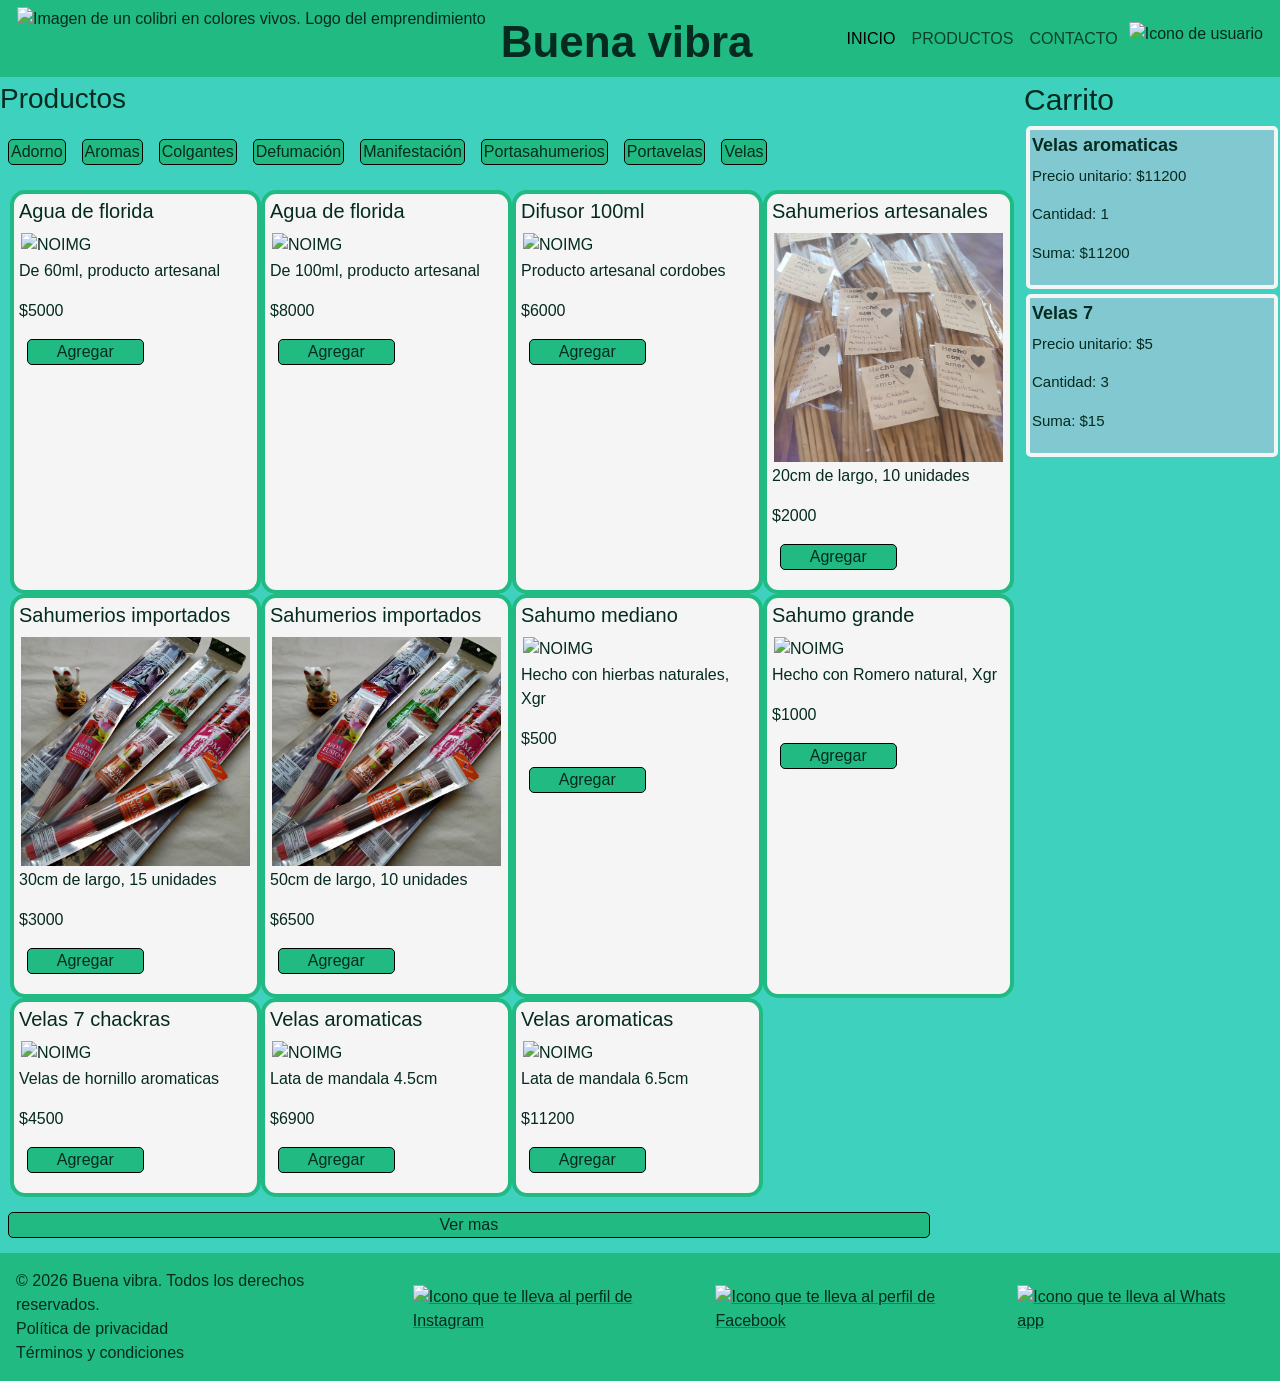
==== pages/productos.html @ 507bbc1b "Grid y estructura basica del carrito" ====
<!DOCTYPE html>
<html lang="es">
    <head>
        <meta charset="UTF-8">
        <meta name="description" content="Productos de tienda online de productos holísticos y bienestar natural.">
        <meta name="keywords" content="holístico, bienestar, relajación, aromas, velas, difusores, sahumerios, armonía">
        <meta name="viewport" content="width=device-width, initial-scale=1.0">
        <!-- Logo en la pestaña -->
        <link rel="icon" href="../img/logo_colibri.webp" type="img/logo.png">
        <!-- Uso de una fuente externa -->
        <link rel="preconnect" href="https://fonts.googleapis.com">
        <link rel="preconnect" href="https://fonts.gstatic.com" crossorigin>
        <link href="https://fonts.googleapis.com/css2?family=Oswald:wght@200..700&display=swap" rel="stylesheet">
        <!-- Linkeo a boostrap -->
         <link href="https://cdn.jsdelivr.net/npm/bootstrap@5.3.8/dist/css/bootstrap.min.css" rel="stylesheet" integrity="sha384-sRIl4kxILFvY47J16cr9ZwB07vP4J8+LH7qKQnuqkuIAvNWLzeN8tE5YBujZqJLB" crossorigin="anonymous">
        <!-- Inclusion del archivo CSS (luego de la fuente y del bootstrap) -->
        <link rel="stylesheet" href="../css/estilos.css">
        <!-- Inclusion del archivo js -->
        <script src="../js/main.js" defer></script>
        <!-- Titulo de la pestaña -->
        <title>Productos - Buena vibra</title>
    </head>

    <body>
        <!-- Header: Titulo y lista de navegacion -->
        <header class="header">
            <!-- Lado izquierdo: logo+titulo -->
            <div class="header-titulo">
                <img src="../img/logo_colibri.webp" alt="Imagen de un colibri en colores vivos. Logo del emprendimiento" class="logo-colibri">
                <a href="../index.html" class="titulo"><strong>Buena vibra</strong></a>
            </div>
            <!-- Lado derecho: Navbar desplegable (boostrap) +LogIn-->
            <div class="header-pages">
                <nav class="navbar navbar-expand-lg">
                    <div class="container-fluid">
                            <button class="navbar-toggler" type="button" data-bs-toggle="collapse" data-bs-target="#navbar" aria-controls="navbart" aria-expanded="false" aria-label="Toggle navigation">
                            <span class="navbar-toggler-icon"></span>
                            </button>
                        <div class="collapse navbar-collapse" id="navbar">
                            <ul class="navbar-nav me-auto mb-2 mb-lg-0">
                                <li class="nav-item">
                                    <a class="nav-link active" aria-current="page" href="../index.html">INICIO</a>
                                </li>
                                <li class="nav-item">
                                    <a class="nav-link" href="productos.html">PRODUCTOS</a>
                                </li>
                                <li class="nav-item">
                                    <a class="nav-link" href="contact.html">CONTACTO</a>
                                </li>
                                <li class="nav-item">
                                    <img src="../img/logo_usuario.png" alt="Icono de usuario"  class="login-icon">
                                </li>
                            </ul>
                        </div>
                    </div>
                </nav>
                
            </div>
        </header>
        <main class="main-productos">
            <!-- Seccion para las publicaciones de los productos: 2 fila de 4 columnas -->
            <section class="section-product">
                <h1 class="titulo-productos">Productos</h1>
                <section class="section-categorias">
                    <button id="cat-adorno" class="boton-categoria">Adorno</button>
                    <button  id="cat-aromas" class="boton-categoria">Aromas</button>
                    <button id="cat-colgantes" class="boton-categoria">Colgantes</button>
                    <button id="cat-defumacion" class="boton-categoria">Defumación</button>
                    <button id="cat-manifestacion" class="boton-categoria">Manifestación</button>
                    <button id="cat-portasahumerio" class="boton-categoria">Portasahumerios</button>
                    <button id="cat-portavela" class="boton-categoria">Portavelas</button>
                    <button id="cat-velas" class="boton-categoria">Velas</button>
                </section>
                <section class="section-cardproduct">
                     
                </section>   
            </section>
            <section class="section-carrito">
                <h2>Carrito</h2>
            </section>   
        </main> 
    
        <footer>
           <div>
                <p>© 2026 Buena vibra. Todos los derechos reservados.</p>
                <p>Política de privacidad</p>
                <p>Términos y condiciones</p>
            </div>
            <nav>
                <ul>  
                    <!-- Uso el atributo ref por sugerencia de seguridad. No coincide los nombres con el de las redes porque estoy en una transicion. No tengo facebook aun. -->
                    <li><a href="https://www.instagram.com/diezpuntos.lp/" target="_blank" rel="noopener noreferrer"> <img src="../img/logo_ig.png" alt="Icono que te lleva al perfil de Instagram" class="social-icon"></a>  </li>
                    <li><a href="https://www.facebook.com/diezpuntos.lp/" target="_blank" rel="noopener noreferrer"> <img src="../img/logo_fb.png" alt="Icono que te lleva al perfil de Facebook" class="social-icon"></a>  </li>
                    <li><a href="https://wa.me/5492355411161" target="_blank" rel="noopener noreferrer"> <img src="../img/logo_wa.png" alt="Icono que te lleva al Whats app" class="social-icon"></a></li>   
                </ul>
            </nav>
        </footer>
        <!-- Comando de boostrap -->
        <script src="https://cdn.jsdelivr.net/npm/bootstrap@5.3.8/dist/js/bootstrap.bundle.min.js" integrity="sha384-FKyoEForCGlyvwx9Hj09JcYn3nv7wiPVlz7YYwJrWVcXK/BmnVDxM+D2scQbITxI" crossorigin="anonymous"></script>
    </body>
</html>
---- css/estilos.css ----
h2 {
  font-size: 30px;
}

.card, .main-productos .section-product .section-cardproduct article {
  justify-items: center;
  align-items: center;
  padding: 5px 5px;
  border: 4px rgb(32, 186, 130) solid;
  border-radius: 15px;
  background-color: whitesmoke;
  transition: transform 0.4s ease;
}
.card h3, .main-productos .section-product .section-cardproduct article h3 {
  font-size: 20px;
}

.card-carrito {
  margin: 5px 2px;
  padding: 5px 2px;
  border: 4px whitesmoke solid;
  border-radius: 5px;
  background-color: rgb(129, 200, 208);
}
.card-carrito h4 {
  font-size: 18px;
  font-weight: bold;
}
.card-carrito p {
  font-size: 15px;
}

* {
  margin: 0;
  padding: 0;
  box-sizing: border-box;
  text-decoration: none;
  font-family: Arial, Helvetica, sans-serif;
  color: #052b20;
}

header {
  background-color: rgb(32, 186, 130);
  display: flex;
  padding: 2px;
  justify-content: space-between;
  align-items: center;
}
header .header-titulo {
  display: flex;
  align-items: center;
}
header .header-titulo .logo-colibri {
  width: auto;
  height: 4rem;
  padding: 0px 15px 7px 15px;
}
header .header-titulo .titulo {
  font-size: 44px;
  text-decoration: none;
  padding-top: 7px;
}
header .login-icon {
  width: 35px;
  height: 35px;
  padding: 3px;
}
header .nav-link:hover {
  text-decoration: underline;
}

footer {
  background-color: rgb(32, 186, 130);
  display: flex;
  justify-content: space-between;
  align-items: center;
}
footer div {
  padding: 1rem;
}
footer div p {
  margin: 0;
}
footer nav ul {
  padding: 1rem;
  display: flex;
  list-style: none;
}
footer .social-icon {
  width: 45px;
  height: 45px;
  padding: 2px;
  margin-right: 15px;
}
footer .social-icon:hover {
  scale: 1.1;
}

.main-inicio {
  background-color: rgb(62, 210, 190);
}
.main-inicio .section-bienvenida {
  display: block;
  justify-items: center;
}
.main-inicio .section-bienvenida .bienvenida {
  padding-top: 10px;
}
.main-inicio .section-bienvenida .image-portada {
  width: auto;
  height: 660px;
  padding: 5px;
  display: block;
  justify-items: center;
}
.main-inicio .section-bienvenida .boton-iniciosesion {
  display: block;
  justify-content: center;
  width: 20%;
  margin: 5px;
  background-color: rgb(32, 186, 130);
  border: 1px black solid;
  border-radius: 5px;
  transition: transform 0.4s ease;
  display: block;
}
.main-inicio .section-bienvenida .boton-iniciosesion:hover {
  transform: scale(1.02);
}
.main-inicio .productos-destacados .link {
  text-decoration: none;
}
.main-inicio .productos-destacados .header-PD {
  display: flex;
  align-items: center;
  gap: 10px;
  margin: 10px;
  font-size: 30px;
}
.main-inicio .productos-destacados .contenido-PD {
  display: flex;
  gap: 10px;
  margin: 10px;
}
.main-inicio .productos-destacados .contenido-PD .index-producto {
  width: auto;
  height: 440px;
  padding: 2px;
}
.main-inicio .productos-destacados .contenido-PD article {
  justify-items: center;
}
.main-inicio .productos-destacados .contenido-PD article:hover {
  transform: scale(1.02);
}
.main-inicio .publicaciones-recientes .link {
  text-decoration: none;
}
.main-inicio .publicaciones-recientes .header-PR {
  font-size: 30px;
  display: flex;
  align-items: center;
  gap: 5px;
  margin: 10px;
}
.main-inicio .publicaciones-recientes .contenido-PR {
  display: flex;
  gap: 10px;
  padding: 10px;
}
.main-inicio .publicaciones-recientes .contenido-PR .index-posteo {
  width: auto;
  height: 260px;
  padding: 2px;
  object-fit: cover;
}
.main-inicio .publicaciones-recientes .contenido-PR article {
  justify-items: center;
}
.main-inicio .publicaciones-recientes .contenido-PR article:hover {
  transform: scale(1.02);
}

.main-productos {
  background-color: rgb(62, 210, 190);
  display: grid;
  grid-template-columns: 80% 20%;
  grid-template-rows: 1;
}
.main-productos .section-product {
  grid-column: 1;
}
.main-productos .section-product .titulo-productos {
  font-size: 28px;
  padding-top: 5px;
  display: block;
  justify-self: center;
}
.main-productos .section-product .section-categorias {
  display: flex;
}
.main-productos .section-product .section-categorias .boton-categoria {
  display: block;
  justify-content: center;
  width: auto;
  margin: 15px 8px;
  background-color: rgb(32, 186, 130);
  border: 1px black solid;
  border-radius: 5px;
  transition: transform 0.4s ease;
  padding: 0px 2px;
  justify-self: center;
}
.main-productos .section-product .section-categorias .boton-categoria:hover {
  transform: scale(1.05);
}
.main-productos .section-product .section-cardproduct {
  display: grid;
  grid-template-columns: repeat(4, 1fr);
  grid-template-rows: auto;
  margin: 10px;
}
.main-productos .section-product .section-cardproduct article .imagen-producto {
  width: 100%;
  height: auto;
  padding: 2px;
  aspect-ratio: 1/1;
  object-fit: cover;
}
.main-productos .section-product .section-cardproduct article .nombre-producto {
  font-size: 1rem;
}
.main-productos .section-product .section-cardproduct article .precio-producto {
  font-size: 2rem;
}
.main-productos .section-product .section-cardproduct article:hover {
  transform: scale(1.05);
}
.main-productos .section-product .section-cardproduct article .boton-agregarCarrito {
  display: block;
  justify-content: center;
  width: 50%;
  margin: 15px 8px;
  background-color: rgb(32, 186, 130);
  border: 1px black solid;
  border-radius: 5px;
  transition: transform 0.4s ease;
  padding: 0px 2px;
  justify-self: center;
}
.main-productos .section-product .section-cardproduct article .boton-agregarCarrito:hover {
  transform: scale(1.05);
}
.main-productos .section-product .boton-vermas {
  grid-column: 1/-1;
  display: block;
  justify-content: center;
  width: 90%;
  margin: 15px 8px;
  background-color: rgb(32, 186, 130);
  border: 1px black solid;
  border-radius: 5px;
  transition: transform 0.4s ease;
  justify-self: center;
}
.main-productos .section-product .boton-vermas:hover {
  transform: scale(1.05);
}
.main-productos .section-carrito {
  grid-column: 2;
  margin: 5px 0px;
}

.main-contacto {
  background-color: rgb(62, 210, 190);
  height: 100%;
}
.main-contacto .section-contact {
  padding: 1rem;
}
.main-contacto form {
  display: grid;
  grid-template-columns: 10% 10% 60% 30%;
  grid-template-rows: auto;
  margin: 1rem 2rem;
  gap: 1rem;
}
.main-contacto form .lb-nombre {
  grid-area: 1/2/2/3;
}
.main-contacto form .inp-nombre {
  grid-area: 1/3/2/4;
}
.main-contacto form .lb-email {
  grid-area: 2/2/3/3;
}
.main-contacto form .inp-email {
  grid-area: 2/3/3/4;
}
.main-contacto form .lb-motivo {
  grid-area: 3/2/4/3;
}
.main-contacto form .inp-motivo {
  grid-area: 3/3/4/4;
}
.main-contacto form .lb-consulta {
  grid-area: 4/2/5/3;
}
.main-contacto form .inp-consulta {
  grid-area: 4/3/5/4;
}
.main-contacto form textarea {
  width: auto;
  height: 6rem;
}
.main-contacto form .inp-checkbox {
  grid-area: 5/3/6/4;
}
.main-contacto form .boton-enviar {
  grid-area: 6/3/7/4;
  display: block;
  justify-content: center;
  width: 50%;
  margin: 5px;
  background-color: rgb(32, 186, 130);
  border: 1px black solid;
  border-radius: 5px;
  transition: transform 0.4s ease;
}
.main-contacto .section-mapa {
  padding: 1rem;
}
.main-contacto .section-mapa .mapa {
  width: 800px;
  height: 400px;
  padding: 5px 10px;
}

@media (max-width: 1024px) and (min-width: 600px) {
  .main-inicio .contenido-PD article .index-producto {
    object-fit: cover;
    max-width: 100%;
  }
  .main-inicio .contenido-PR article .index-posteo {
    max-width: 100%;
  }
  .main-productos {
    display: grid;
    grid-template-columns: 20% 80%;
    grid-template-rows: 1;
  }
  .main-productos .sidebar {
    display: block;
    grid-column: 1;
  }
  .main-productos .boton-categorias {
    display: none;
  }
  .main-productos .section-product {
    grid-column: 2;
  }
  .main-productos .section-product .section-cardproduct {
    display: grid;
    grid-template-columns: repeat(2, 1fr);
    grid-template-rows: auto;
  }
  .main-productos .section-product .section-cardproduct .nombre-producto {
    font-size: 20px;
  }
  .main-productos .section-product .section-cardproduct .precio-producto {
    font-size: 24px;
  }
  .main-contacto form {
    grid-template-columns: 0% 25% 65% 0%;
    grid-template-rows: 1fr;
    margin: 0px;
  }
  .main-contacto form .boton-enviar {
    display: block;
    justify-content: center;
    width: 80%;
    margin: 2px;
    background-color: rgb(32, 186, 130);
    border: 1px black solid;
    border-radius: 5px;
    transition: transform 0.4s ease;
  }
  .main-contacto .section-mapa .mapa {
    max-width: 100%;
    height: 500px;
  }
}
@media (max-width: 600px) {
  .header .header-titulo .titulo {
    font-size: 32px;
  }
  .main-inicio .section-bienvenida .bienvenida {
    font-size: 18px;
  }
  .main-inicio .section-bienvenida .image-portada {
    width: 100%;
    height: auto;
    padding: 2px;
  }
  .main-inicio .section-bienvenida .boton-iniciosesion {
    display: block;
    justify-content: center;
    width: 60%;
    margin: 5px;
    background-color: rgb(32, 186, 130);
    border: 1px black solid;
    border-radius: 5px;
    transition: transform 0.4s ease;
  }
  .main-inicio .contenido-PD {
    display: flex;
    flex-direction: column;
    justify-self: center;
    align-items: center;
    width: 100%;
  }
  .main-inicio .contenido-PD article .index-producto {
    object-fit: cover;
    max-width: 100%;
  }
  .main-inicio .contenido-PR {
    display: flex;
    flex-direction: column;
    justify-self: center;
    align-items: center;
    width: 100%;
  }
  .main-inicio .contenido-PR article .index-posteo {
    max-width: 100%;
  }
  footer {
    flex-direction: column-reverse;
    font-size: 12px;
  }
  footer div {
    display: flex;
    flex-direction: column;
    justify-self: center;
    align-items: center;
  }
  .main-productos {
    display: flex;
    flex-direction: column;
  }
  .main-productos .sidebar {
    display: none;
  }
  .main-productos .boton-categorias {
    display: block;
    justify-content: center;
    width: 50%;
    margin: 5px;
    background-color: rgb(32, 186, 130);
    border: 1px black solid;
    border-radius: 5px;
    transition: transform 0.4s ease;
  }
  .main-productos .section-product .section-cardproduct {
    display: flex;
    flex-direction: column;
  }
  .main-productos .section-product .boton-vermas {
    display: block;
    justify-content: center;
    width: 98%;
    margin: 10px 2px;
    background-color: rgb(32, 186, 130);
    border: 1px black solid;
    border-radius: 5px;
    transition: transform 0.4s ease;
  }
  .main-contacto form {
    grid-template-columns: 0% 25% 65% 0%;
    grid-template-rows: 1fr;
    margin: 0px;
  }
  .main-contacto form .boton-enviar {
    display: block;
    justify-content: center;
    width: 80%;
    margin: 2px;
    background-color: rgb(32, 186, 130);
    border: 1px black solid;
    border-radius: 5px;
    transition: transform 0.4s ease;
  }
  .main-contacto .section-mapa .mapa {
    max-width: 100%;
    height: auto;
  }
}

/*# sourceMappingURL=estilos.css.map */
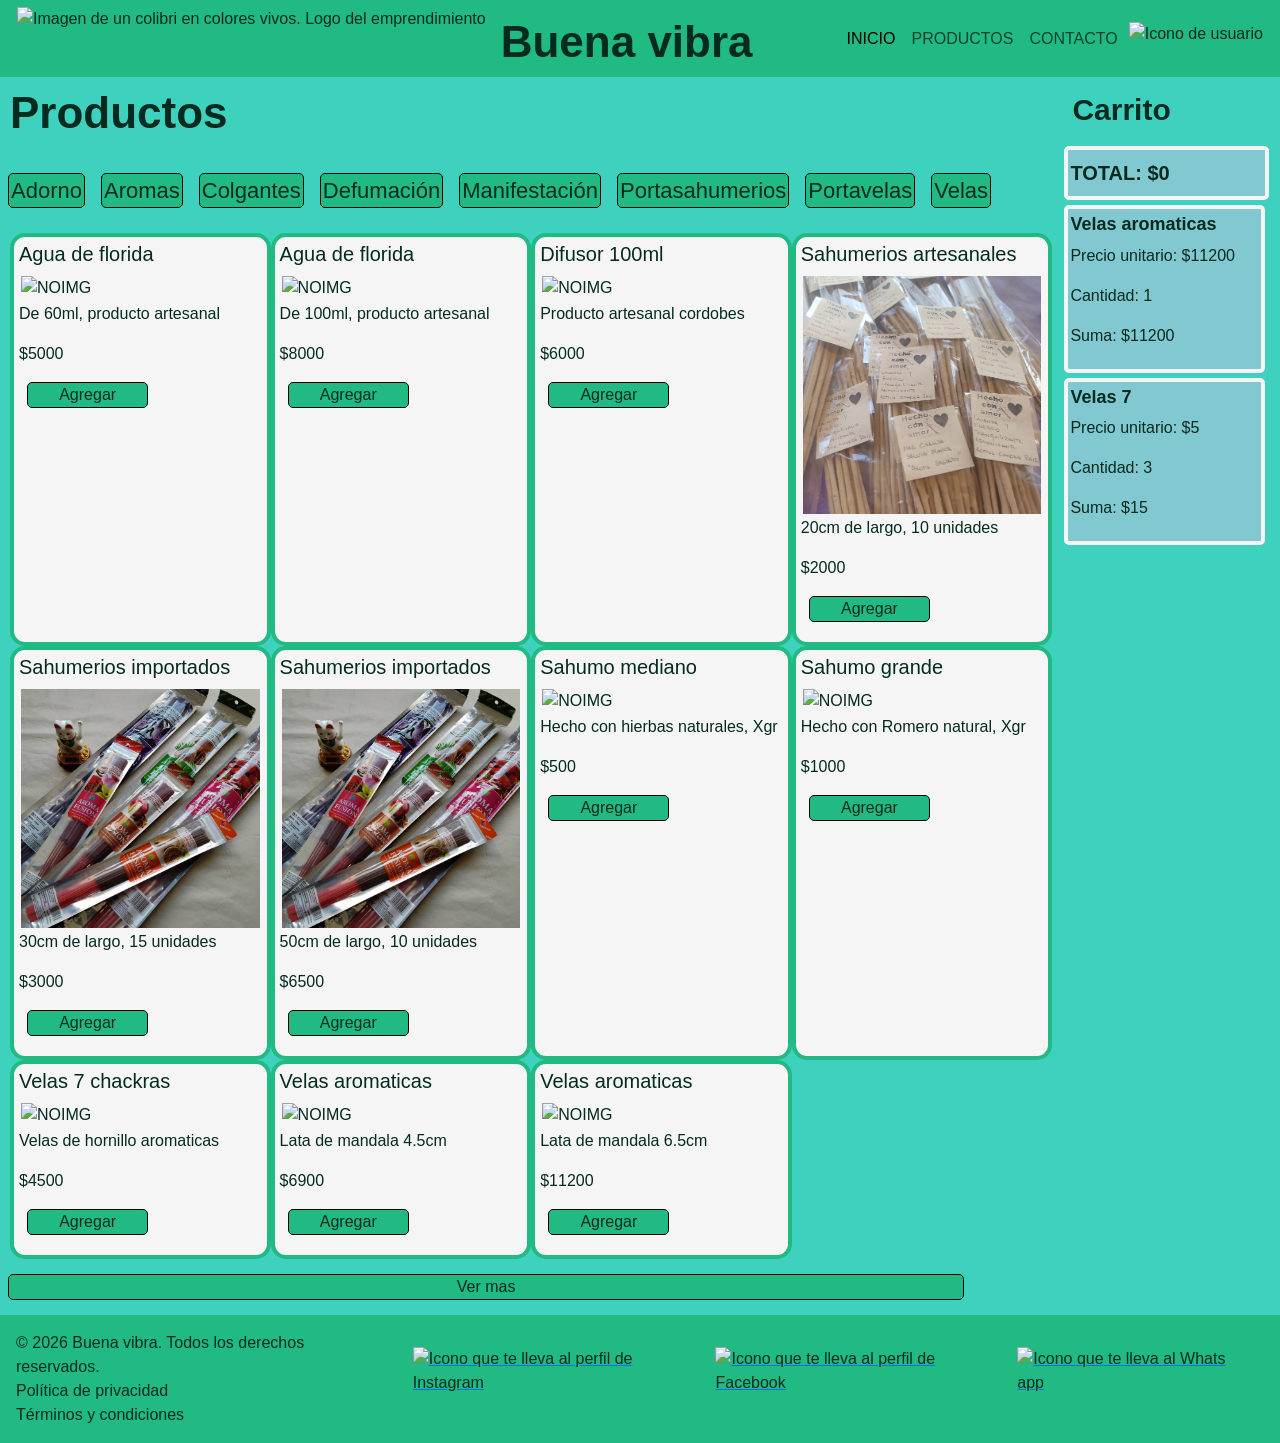
==== commit 27acd88a: "Arreglos en el carrito" ====
--- a/pages/productos.html
+++ b/pages/productos.html
@@ -60,7 +60,7 @@
         <main class="main-productos">
             <!-- Seccion para las publicaciones de los productos: 2 fila de 4 columnas -->
             <section class="section-product">
-                <h1 class="titulo-productos">Productos</h1>
+                <h1>Productos</h1>
                 <section class="section-categorias">
                     <button id="cat-adorno" class="boton-categoria">Adorno</button>
                     <button  id="cat-aromas" class="boton-categoria">Aromas</button>
--- a/css/estilos.css
+++ b/css/estilos.css
@@ -1,5 +1,24 @@
+h1 {
+  font-size: 44px;
+  justify-self: center;
+  font-weight: bold;
+  padding: 10px;
+}
+
 h2 {
   font-size: 30px;
+  justify-self: center;
+  font-weight: bold;
+  padding: 10px;
+}
+
+h3 {
+  font-size: 20px;
+}
+
+h4 {
+  font-size: 18px;
+  font-weight: bold;
 }
 
 .card, .main-productos .section-product .section-cardproduct article {
@@ -11,9 +30,6 @@
   background-color: whitesmoke;
   transition: transform 0.4s ease;
 }
-.card h3, .main-productos .section-product .section-cardproduct article h3 {
-  font-size: 20px;
-}
 
 .card-carrito {
   margin: 5px 2px;
@@ -22,12 +38,19 @@
   border-radius: 5px;
   background-color: rgb(129, 200, 208);
 }
-.card-carrito h4 {
-  font-size: 18px;
+.card-carrito p {
+  font-size: 16px;
+}
+
+.card-carrito-info {
+  margin: 5px 2px;
+  padding: 8px 2px;
+  border: 4px whitesmoke solid;
+  border-radius: 5px;
+  background-color: rgb(129, 200, 208);
+  font-size: 20px;
   font-weight: bold;
-}
-.card-carrito p {
-  font-size: 15px;
+  width: 100%;
 }
 
 * {
@@ -184,7 +207,7 @@
 .main-productos {
   background-color: rgb(62, 210, 190);
   display: grid;
-  grid-template-columns: 80% 20%;
+  grid-template-columns: 83% 16%;
   grid-template-rows: 1;
 }
 .main-productos .section-product {
@@ -210,6 +233,7 @@
   transition: transform 0.4s ease;
   padding: 0px 2px;
   justify-self: center;
+  font-size: 22px;
 }
 .main-productos .section-product .section-categorias .boton-categoria:hover {
   transform: scale(1.05);
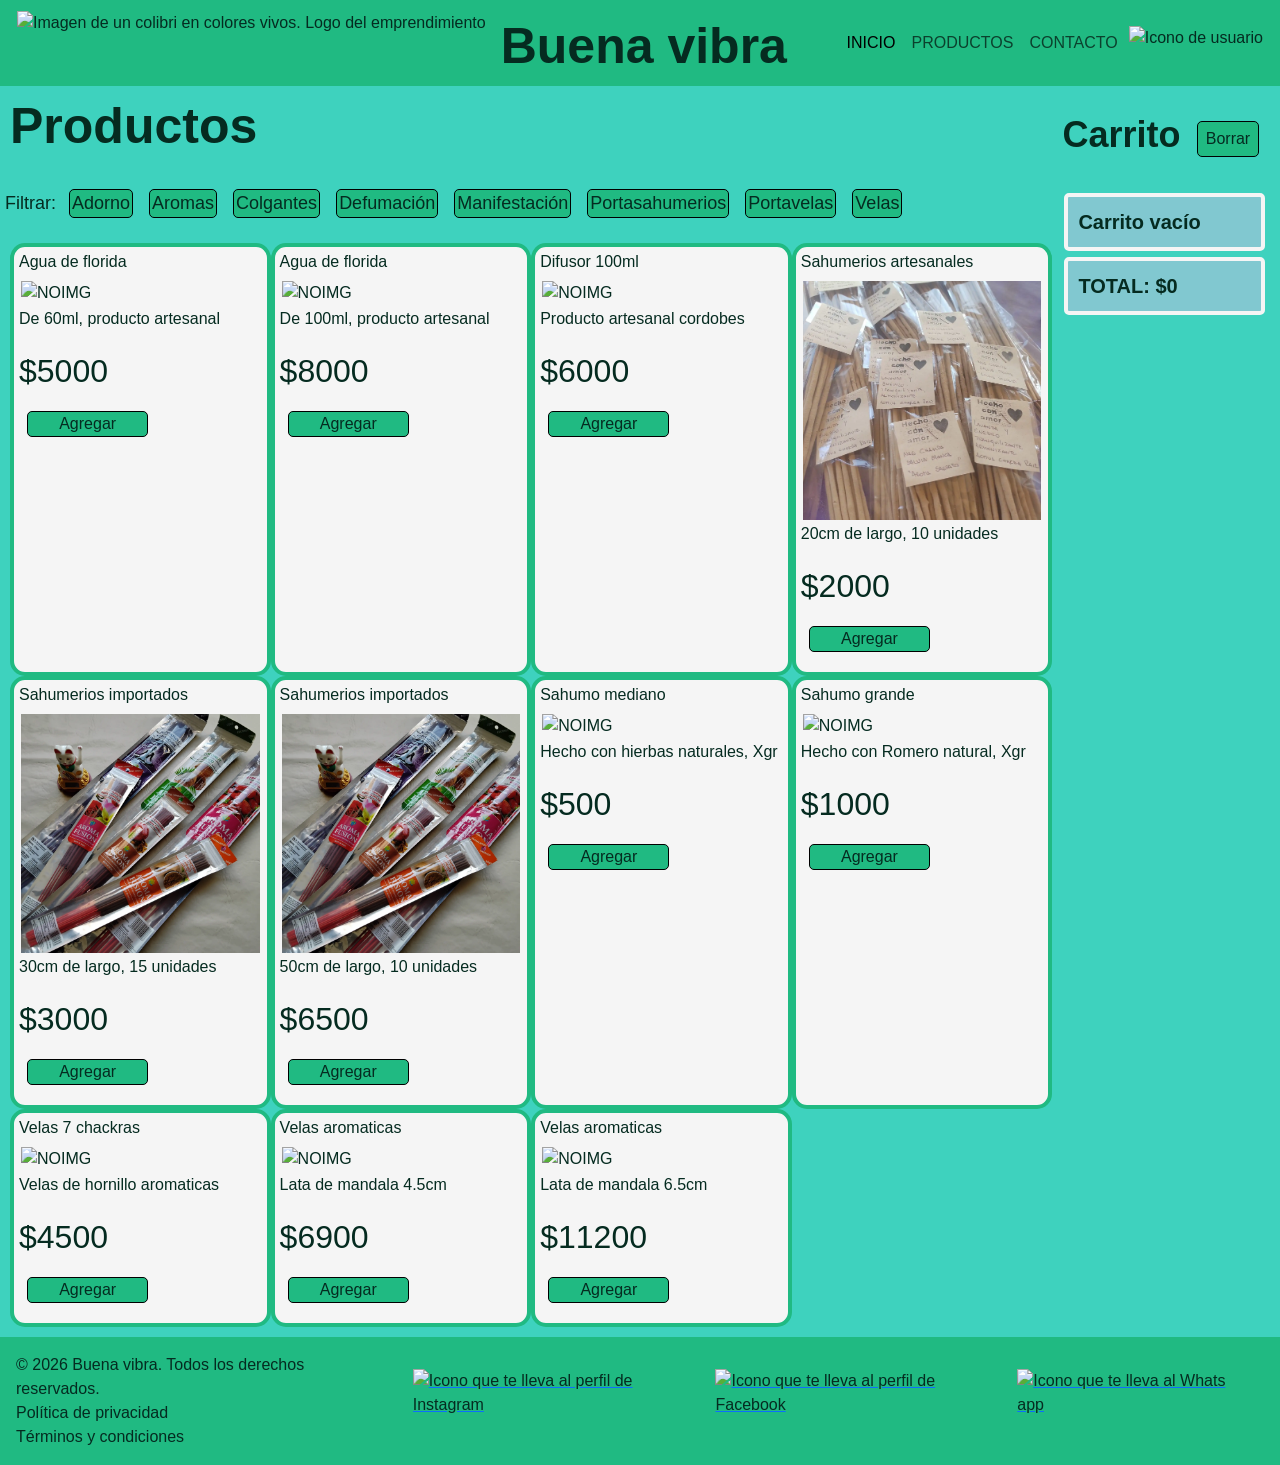
==== commit f4cbd1eb: "Carrito anda con su array y se actualiza" ====
--- a/pages/productos.html
+++ b/pages/productos.html
@@ -58,10 +58,10 @@
             </div>
         </header>
         <main class="main-productos">
-            <!-- Seccion para las publicaciones de los productos: 2 fila de 4 columnas -->
             <section class="section-product">
                 <h1>Productos</h1>
                 <section class="section-categorias">
+                    <p>Filtrar: </p>
                     <button id="cat-adorno" class="boton-categoria">Adorno</button>
                     <button  id="cat-aromas" class="boton-categoria">Aromas</button>
                     <button id="cat-colgantes" class="boton-categoria">Colgantes</button>
@@ -76,7 +76,16 @@
                 </section>   
             </section>
             <section class="section-carrito">
-                <h2>Carrito</h2>
+                <section class="header-carrito">
+                    <h2>Carrito</h2>            
+                    <button class="boton-borrar">Borrar</button>
+                </section>
+                <section class="body-carrito">
+
+                </section>
+                <section class="footer-carrito">
+
+                </section>
             </section>   
         </main> 
     
--- a/css/estilos.css
+++ b/css/estilos.css
@@ -1,23 +1,22 @@
 h1 {
-  font-size: 44px;
+  font-size: 50px;
   justify-self: center;
   font-weight: bold;
   padding: 10px;
 }
 
 h2 {
-  font-size: 30px;
-  justify-self: center;
+  font-size: 36px;
   font-weight: bold;
-  padding: 10px;
+  padding: 25px 0px;
 }
 
 h3 {
+  font-size: 32px;
+}
+
+h4 {
   font-size: 20px;
-}
-
-h4 {
-  font-size: 18px;
   font-weight: bold;
 }
 
@@ -32,7 +31,7 @@
 }
 
 .card-carrito {
-  margin: 5px 2px;
+  margin: 10px 2px;
   padding: 5px 2px;
   border: 4px whitesmoke solid;
   border-radius: 5px;
@@ -51,6 +50,17 @@
   font-size: 20px;
   font-weight: bold;
   width: 100%;
+}
+
+.card-carrito-mensaje {
+  margin: 4px 2px 6px 2px;
+  padding: 10px 10px;
+  border: 4px whitesmoke solid;
+  border-radius: 5px;
+  background-color: rgb(129, 200, 208);
+  font-size: 20px;
+  font-weight: bold;
+  justify-self: center;
 }
 
 * {
@@ -79,7 +89,7 @@
   padding: 0px 15px 7px 15px;
 }
 header .header-titulo .titulo {
-  font-size: 44px;
+  font-size: 50px;
   text-decoration: none;
   padding-top: 7px;
 }
@@ -158,7 +168,7 @@
   align-items: center;
   gap: 10px;
   margin: 10px;
-  font-size: 30px;
+  font-size: 36px;
 }
 .main-inicio .productos-destacados .contenido-PD {
   display: flex;
@@ -180,7 +190,7 @@
   text-decoration: none;
 }
 .main-inicio .publicaciones-recientes .header-PR {
-  font-size: 30px;
+  font-size: 36px;
   display: flex;
   align-items: center;
   gap: 5px;
@@ -213,14 +223,14 @@
 .main-productos .section-product {
   grid-column: 1;
 }
-.main-productos .section-product .titulo-productos {
-  font-size: 28px;
-  padding-top: 5px;
-  display: block;
-  justify-self: center;
-}
 .main-productos .section-product .section-categorias {
   display: flex;
+  flex-wrap: wrap;
+  align-items: center;
+}
+.main-productos .section-product .section-categorias p {
+  margin: 5px;
+  font-size: 18px;
 }
 .main-productos .section-product .section-categorias .boton-categoria {
   display: block;
@@ -233,7 +243,7 @@
   transition: transform 0.4s ease;
   padding: 0px 2px;
   justify-self: center;
-  font-size: 22px;
+  font-size: 18px;
 }
 .main-productos .section-product .section-categorias .boton-categoria:hover {
   transform: scale(1.05);
@@ -251,7 +261,7 @@
   aspect-ratio: 1/1;
   object-fit: cover;
 }
-.main-productos .section-product .section-cardproduct article .nombre-producto {
+.main-productos .section-product .section-cardproduct article .descripcion-producto {
   font-size: 1rem;
 }
 .main-productos .section-product .section-cardproduct article .precio-producto {
@@ -275,24 +285,30 @@
 .main-productos .section-product .section-cardproduct article .boton-agregarCarrito:hover {
   transform: scale(1.05);
 }
-.main-productos .section-product .boton-vermas {
-  grid-column: 1/-1;
-  display: block;
-  justify-content: center;
-  width: 90%;
-  margin: 15px 8px;
-  background-color: rgb(32, 186, 130);
-  border: 1px black solid;
-  border-radius: 5px;
-  transition: transform 0.4s ease;
-  justify-self: center;
-}
-.main-productos .section-product .boton-vermas:hover {
-  transform: scale(1.05);
-}
 .main-productos .section-carrito {
   grid-column: 2;
-  margin: 5px 0px;
+  padding: 2px 0px;
+}
+.main-productos .section-carrito .header-carrito {
+  display: flex;
+  justify-content: space-between;
+  align-items: center;
+}
+.main-productos .section-carrito .header-carrito .boton-borrar {
+  display: block;
+  justify-content: center;
+  width: auto;
+  margin: 2px 8px;
+  background-color: rgb(32, 186, 130);
+  border: 1px black solid;
+  border-radius: 5px;
+  transition: transform 0.4s ease;
+  padding: 5px 8px;
+}
+.main-productos .section-carrito .body-carrito .card-carrito .p-carrito {
+  margin: 4px 2px;
+  padding: 0px;
+  font-size: 18px;
 }
 
 .main-contacto {
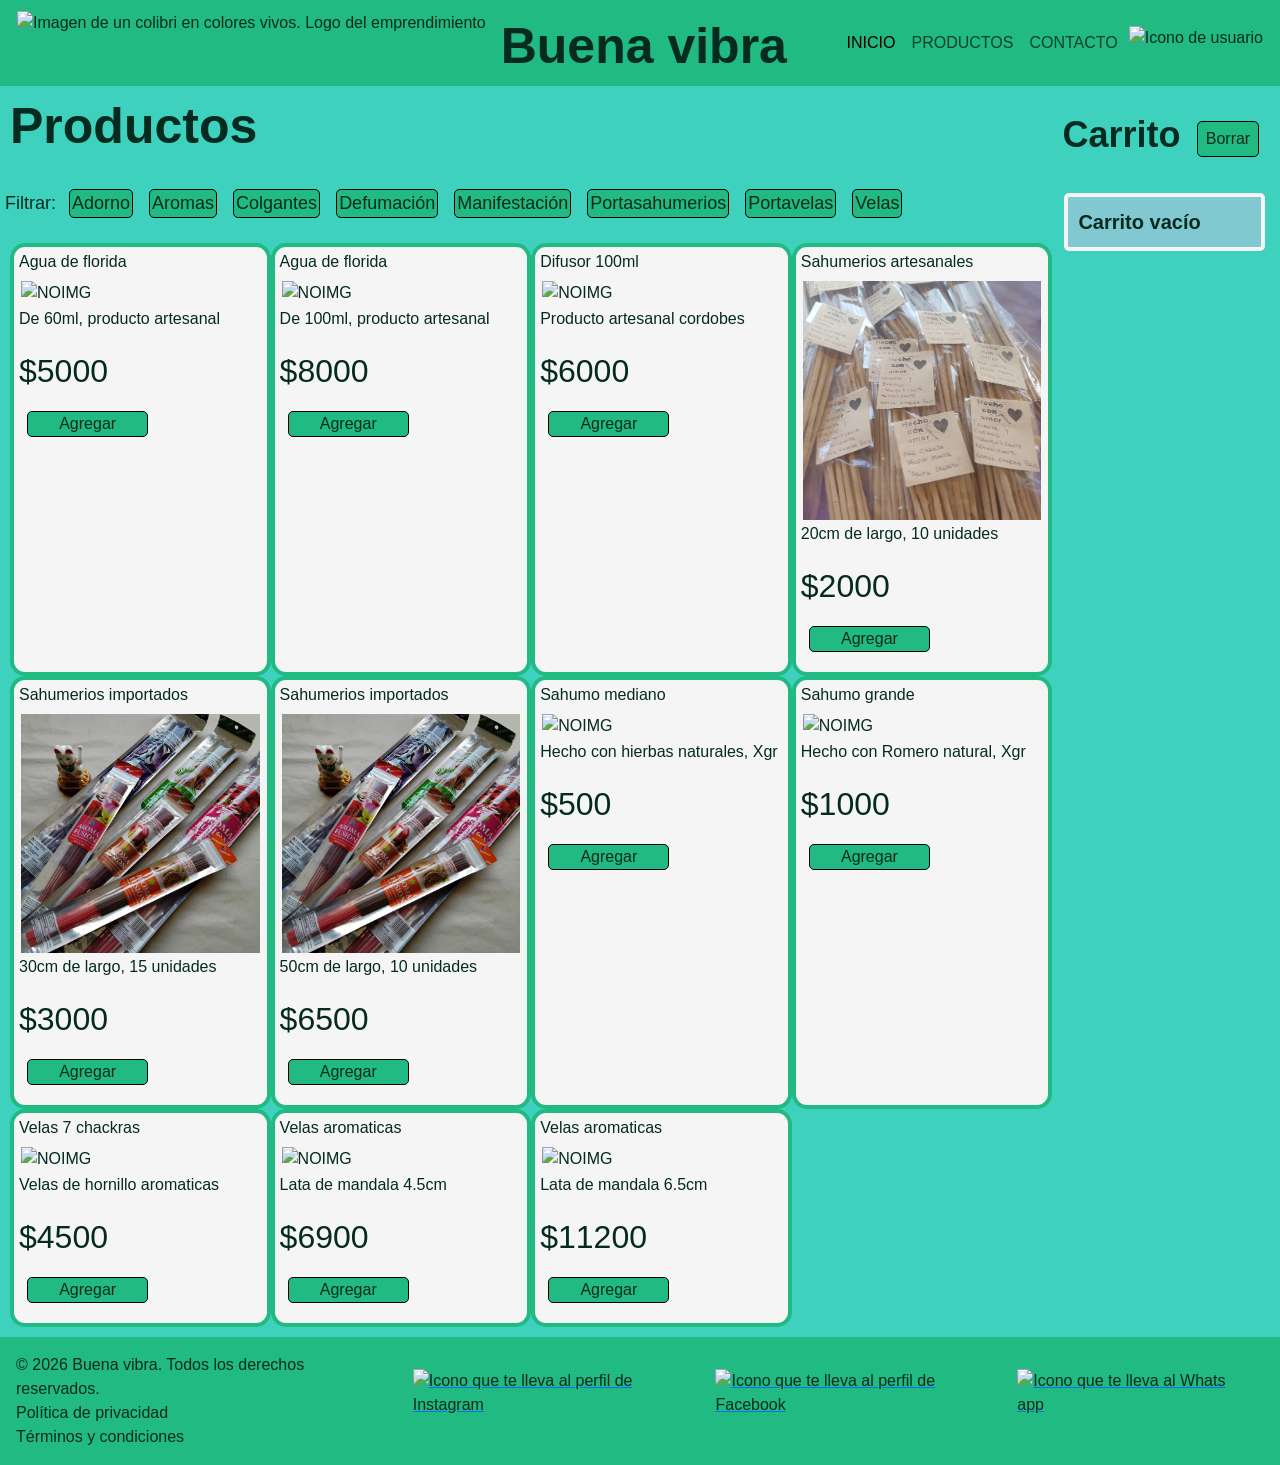
==== commit 8a6ef8fa: "Boton comprar" ====
--- a/pages/productos.html
+++ b/pages/productos.html
@@ -78,7 +78,6 @@
             <section class="section-carrito">
                 <section class="header-carrito">
                     <h2>Carrito</h2>            
-                    <button class="boton-borrar">Borrar</button>
                 </section>
                 <section class="body-carrito">
 
--- a/css/estilos.css
+++ b/css/estilos.css
@@ -309,6 +309,20 @@
   margin: 4px 2px;
   padding: 0px;
   font-size: 18px;
+}
+.main-productos .section-carrito .footer-carrito {
+  justify-items: center;
+}
+.main-productos .section-carrito .footer-carrito .boton-comprar {
+  display: block;
+  justify-content: center;
+  width: auto;
+  margin: 2px 8px;
+  background-color: rgb(32, 186, 130);
+  border: 1px black solid;
+  border-radius: 5px;
+  transition: transform 0.4s ease;
+  padding: 5px 8px;
 }
 
 .main-contacto {
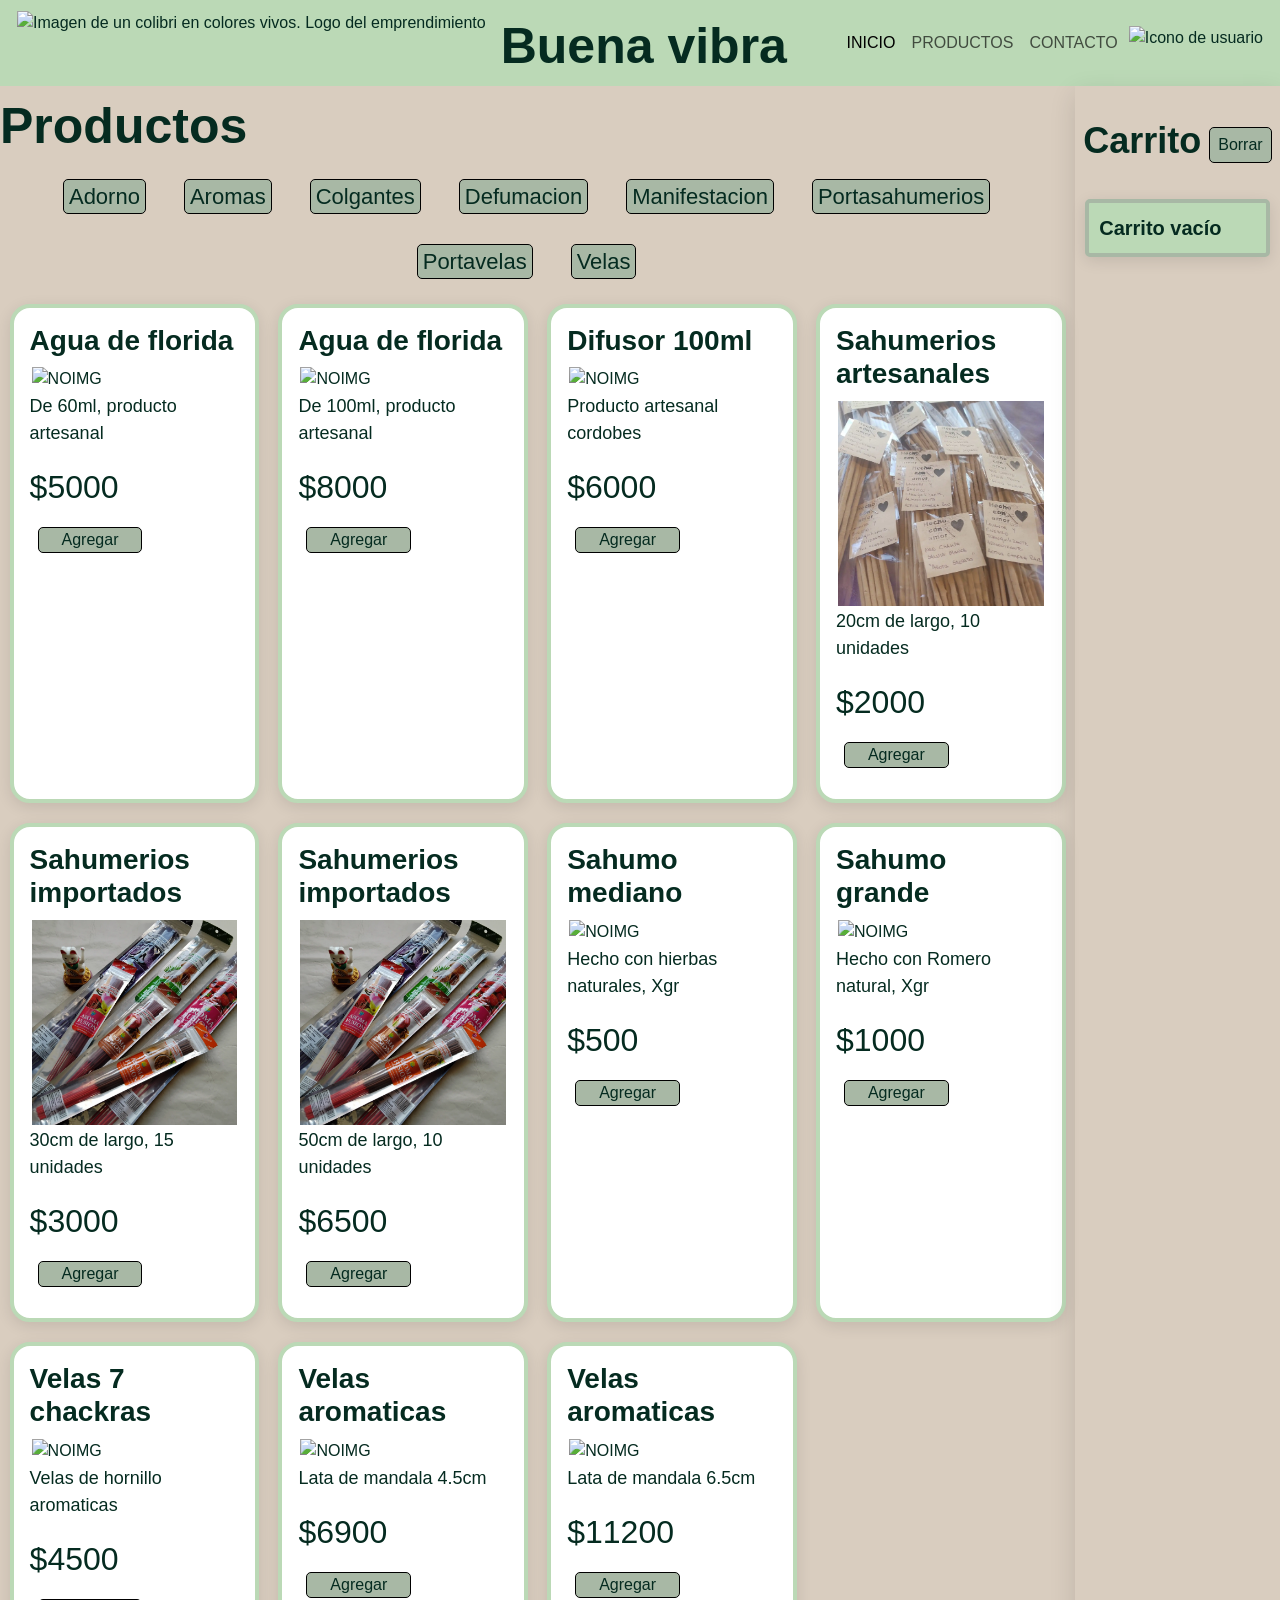
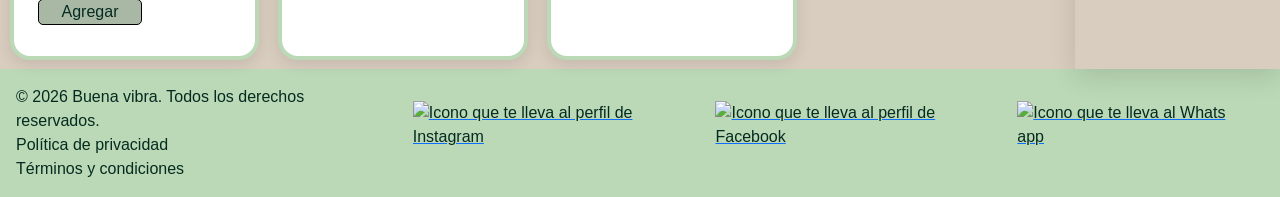
==== commit be5ae8bc: "Ajuste de colores" ====
--- a/pages/productos.html
+++ b/pages/productos.html
@@ -58,7 +58,7 @@
             </div>
         </header>
         <main class="main-productos">
-            <section class="section-product">
+            <!-- <section class="section-product">
                 <h1>Productos</h1>
                 <section class="section-categorias">
                     <p>Filtrar: </p>
@@ -85,7 +85,7 @@
                 <section class="footer-carrito">
 
                 </section>
-            </section>   
+            </section>    -->
         </main> 
     
         <footer>
--- a/css/estilos.css
+++ b/css/estilos.css
@@ -1,8 +1,17 @@
+@charset "UTF-8";
+/*
+Verde salvia: #A8B8A5
+Arena: #D9CDBF
+Marrón suave: #A38A75
+Crema: #F3EDE4
+Texto oscuro: #2B2B2B
+
+*/
 h1 {
   font-size: 50px;
   justify-self: center;
   font-weight: bold;
-  padding: 10px;
+  padding-top: 10px;
 }
 
 h2 {
@@ -12,7 +21,8 @@
 }
 
 h3 {
-  font-size: 32px;
+  font-size: 28px;
+  font-weight: bold;
 }
 
 h4 {
@@ -23,19 +33,22 @@
 .card, .main-productos .section-product .section-cardproduct article {
   justify-items: center;
   align-items: center;
-  padding: 5px 5px;
-  border: 4px rgb(32, 186, 130) solid;
-  border-radius: 15px;
-  background-color: whitesmoke;
+  margin: 0.6rem;
+  padding: 1rem;
+  border: 4px #bbd9b6 solid;
+  border-radius: 20px;
+  box-shadow: 0 4px 15px rgba(0, 0, 0, 0.1);
+  background-color: #FFFFFF;
   transition: transform 0.4s ease;
 }
 
 .card-carrito {
   margin: 10px 2px;
   padding: 5px 2px;
-  border: 4px whitesmoke solid;
-  border-radius: 5px;
-  background-color: rgb(129, 200, 208);
+  border: 4px #A8B8A5 solid;
+  border-radius: 5px;
+  background-color: #bbd9b6;
+  box-shadow: 0 4px 15px rgba(0, 0, 0, 0.1);
 }
 .card-carrito p {
   font-size: 16px;
@@ -44,23 +57,25 @@
 .card-carrito-info {
   margin: 5px 2px;
   padding: 8px 2px;
-  border: 4px whitesmoke solid;
-  border-radius: 5px;
-  background-color: rgb(129, 200, 208);
+  border: 4px #A8B8A5 solid;
+  border-radius: 5px;
+  background-color: #bbd9b6;
   font-size: 20px;
   font-weight: bold;
   width: 100%;
+  box-shadow: 0 4px 15px rgba(0, 0, 0, 0.1);
 }
 
 .card-carrito-mensaje {
   margin: 4px 2px 6px 2px;
   padding: 10px 10px;
-  border: 4px whitesmoke solid;
-  border-radius: 5px;
-  background-color: rgb(129, 200, 208);
+  border: 4px #A8B8A5 solid;
+  border-radius: 5px;
+  background-color: #bbd9b6;
   font-size: 20px;
   font-weight: bold;
   justify-self: center;
+  box-shadow: 0 4px 15px rgba(0, 0, 0, 0.1);
 }
 
 * {
@@ -73,7 +88,7 @@
 }
 
 header {
-  background-color: rgb(32, 186, 130);
+  background-color: #bbd9b6;
   display: flex;
   padding: 2px;
   justify-content: space-between;
@@ -103,7 +118,7 @@
 }
 
 footer {
-  background-color: rgb(32, 186, 130);
+  background-color: #bbd9b6;
   display: flex;
   justify-content: space-between;
   align-items: center;
@@ -130,7 +145,7 @@
 }
 
 .main-inicio {
-  background-color: rgb(62, 210, 190);
+  background-color: #D9CDBF;
 }
 .main-inicio .section-bienvenida {
   display: block;
@@ -151,7 +166,7 @@
   justify-content: center;
   width: 20%;
   margin: 5px;
-  background-color: rgb(32, 186, 130);
+  background-color: #A8B8A5;
   border: 1px black solid;
   border-radius: 5px;
   transition: transform 0.4s ease;
@@ -215,9 +230,9 @@
 }
 
 .main-productos {
-  background-color: rgb(62, 210, 190);
+  background-color: #D9CDBF;
   display: grid;
-  grid-template-columns: 83% 16%;
+  grid-template-columns: 84% 16%;
   grid-template-rows: 1;
 }
 .main-productos .section-product {
@@ -226,24 +241,20 @@
 .main-productos .section-product .section-categorias {
   display: flex;
   flex-wrap: wrap;
-  align-items: center;
-}
-.main-productos .section-product .section-categorias p {
-  margin: 5px;
-  font-size: 18px;
+  justify-content: center;
 }
 .main-productos .section-product .section-categorias .boton-categoria {
   display: block;
   justify-content: center;
   width: auto;
   margin: 15px 8px;
-  background-color: rgb(32, 186, 130);
+  background-color: #A8B8A5;
   border: 1px black solid;
   border-radius: 5px;
   transition: transform 0.4s ease;
-  padding: 0px 2px;
-  justify-self: center;
-  font-size: 18px;
+  margin-right: 30px;
+  padding: 0px 5px;
+  font-size: 22px;
 }
 .main-productos .section-product .section-categorias .boton-categoria:hover {
   transform: scale(1.05);
@@ -252,7 +263,6 @@
   display: grid;
   grid-template-columns: repeat(4, 1fr);
   grid-template-rows: auto;
-  margin: 10px;
 }
 .main-productos .section-product .section-cardproduct article .imagen-producto {
   width: 100%;
@@ -262,7 +272,7 @@
   object-fit: cover;
 }
 .main-productos .section-product .section-cardproduct article .descripcion-producto {
-  font-size: 1rem;
+  font-size: 18px;
 }
 .main-productos .section-product .section-cardproduct article .precio-producto {
   font-size: 2rem;
@@ -275,7 +285,7 @@
   justify-content: center;
   width: 50%;
   margin: 15px 8px;
-  background-color: rgb(32, 186, 130);
+  background-color: #A8B8A5;
   border: 1px black solid;
   border-radius: 5px;
   transition: transform 0.4s ease;
@@ -287,7 +297,8 @@
 }
 .main-productos .section-carrito {
   grid-column: 2;
-  padding: 2px 0px;
+  padding: 8px;
+  box-shadow: 0 8px 25px rgba(0, 0, 0, 0.12);
 }
 .main-productos .section-carrito .header-carrito {
   display: flex;
@@ -299,7 +310,7 @@
   justify-content: center;
   width: auto;
   margin: 2px 8px;
-  background-color: rgb(32, 186, 130);
+  background-color: #A8B8A5;
   border: 1px black solid;
   border-radius: 5px;
   transition: transform 0.4s ease;
@@ -318,15 +329,16 @@
   justify-content: center;
   width: auto;
   margin: 2px 8px;
-  background-color: rgb(32, 186, 130);
+  background-color: #A8B8A5;
   border: 1px black solid;
   border-radius: 5px;
   transition: transform 0.4s ease;
   padding: 5px 8px;
+  margin: 10px;
 }
 
 .main-contacto {
-  background-color: rgb(62, 210, 190);
+  background-color: #D9CDBF;
   height: 100%;
 }
 .main-contacto .section-contact {
@@ -376,7 +388,7 @@
   justify-content: center;
   width: 50%;
   margin: 5px;
-  background-color: rgb(32, 186, 130);
+  background-color: #A8B8A5;
   border: 1px black solid;
   border-radius: 5px;
   transition: transform 0.4s ease;
@@ -434,7 +446,7 @@
     justify-content: center;
     width: 80%;
     margin: 2px;
-    background-color: rgb(32, 186, 130);
+    background-color: #A8B8A5;
     border: 1px black solid;
     border-radius: 5px;
     transition: transform 0.4s ease;
@@ -461,7 +473,7 @@
     justify-content: center;
     width: 60%;
     margin: 5px;
-    background-color: rgb(32, 186, 130);
+    background-color: #A8B8A5;
     border: 1px black solid;
     border-radius: 5px;
     transition: transform 0.4s ease;
@@ -509,7 +521,7 @@
     justify-content: center;
     width: 50%;
     margin: 5px;
-    background-color: rgb(32, 186, 130);
+    background-color: #A8B8A5;
     border: 1px black solid;
     border-radius: 5px;
     transition: transform 0.4s ease;
@@ -523,7 +535,7 @@
     justify-content: center;
     width: 98%;
     margin: 10px 2px;
-    background-color: rgb(32, 186, 130);
+    background-color: #A8B8A5;
     border: 1px black solid;
     border-radius: 5px;
     transition: transform 0.4s ease;
@@ -538,7 +550,7 @@
     justify-content: center;
     width: 80%;
     margin: 2px;
-    background-color: rgb(32, 186, 130);
+    background-color: #A8B8A5;
     border: 1px black solid;
     border-radius: 5px;
     transition: transform 0.4s ease;
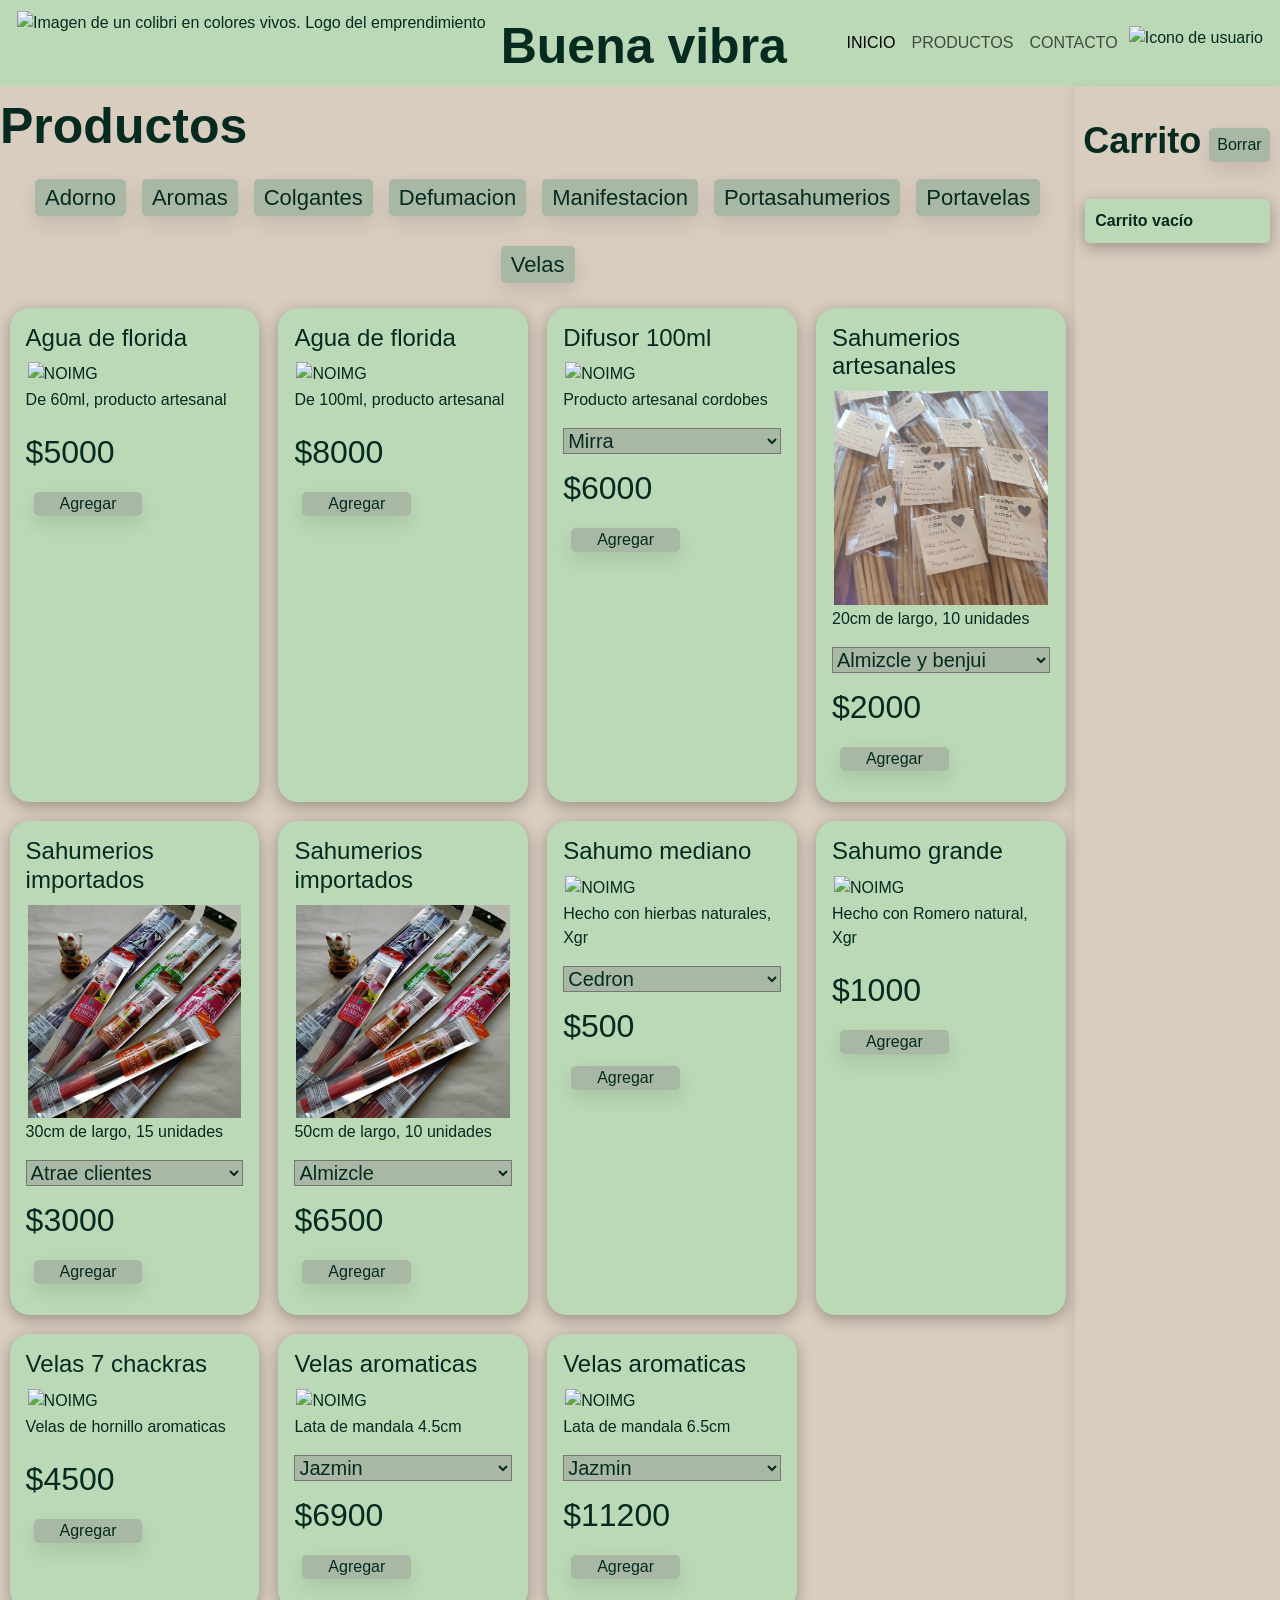
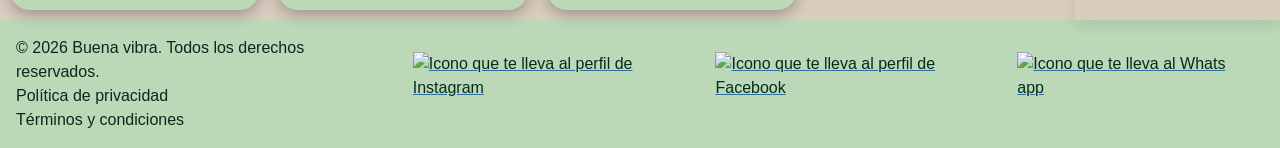
==== commit df10acd7: "Se agrega select para categorias y carrito discrimina" ====
--- a/pages/productos.html
+++ b/pages/productos.html
@@ -58,36 +58,8 @@
             </div>
         </header>
         <main class="main-productos">
-            <!-- <section class="section-product">
-                <h1>Productos</h1>
-                <section class="section-categorias">
-                    <p>Filtrar: </p>
-                    <button id="cat-adorno" class="boton-categoria">Adorno</button>
-                    <button  id="cat-aromas" class="boton-categoria">Aromas</button>
-                    <button id="cat-colgantes" class="boton-categoria">Colgantes</button>
-                    <button id="cat-defumacion" class="boton-categoria">Defumación</button>
-                    <button id="cat-manifestacion" class="boton-categoria">Manifestación</button>
-                    <button id="cat-portasahumerio" class="boton-categoria">Portasahumerios</button>
-                    <button id="cat-portavela" class="boton-categoria">Portavelas</button>
-                    <button id="cat-velas" class="boton-categoria">Velas</button>
-                </section>
-                <section class="section-cardproduct">
-                     
-                </section>   
-            </section>
-            <section class="section-carrito">
-                <section class="header-carrito">
-                    <h2>Carrito</h2>            
-                </section>
-                <section class="body-carrito">
+        </main> 
 
-                </section>
-                <section class="footer-carrito">
-
-                </section>
-            </section>    -->
-        </main> 
-    
         <footer>
            <div>
                 <p>© 2026 Buena vibra. Todos los derechos reservados.</p>
--- a/css/estilos.css
+++ b/css/estilos.css
@@ -21,12 +21,11 @@
 }
 
 h3 {
-  font-size: 28px;
-  font-weight: bold;
+  font-size: 24px;
 }
 
 h4 {
-  font-size: 20px;
+  font-size: 16px;
   font-weight: bold;
 }
 
@@ -35,47 +34,43 @@
   align-items: center;
   margin: 0.6rem;
   padding: 1rem;
-  border: 4px #bbd9b6 solid;
+  background-color: #bbd9b6;
   border-radius: 20px;
-  box-shadow: 0 4px 15px rgba(0, 0, 0, 0.1);
-  background-color: #FFFFFF;
+  box-shadow: 0 4px 15px rgba(0, 0, 0, 0.3);
   transition: transform 0.4s ease;
 }
 
 .card-carrito {
   margin: 10px 2px;
   padding: 5px 2px;
-  border: 4px #A8B8A5 solid;
   border-radius: 5px;
   background-color: #bbd9b6;
-  box-shadow: 0 4px 15px rgba(0, 0, 0, 0.1);
+  box-shadow: 0 4px 15px rgba(0, 0, 0, 0.3);
 }
 .card-carrito p {
-  font-size: 16px;
+  font-size: 14px;
 }
 
 .card-carrito-info {
   margin: 5px 2px;
   padding: 8px 2px;
-  border: 4px #A8B8A5 solid;
   border-radius: 5px;
   background-color: #bbd9b6;
   font-size: 20px;
   font-weight: bold;
   width: 100%;
-  box-shadow: 0 4px 15px rgba(0, 0, 0, 0.1);
+  box-shadow: 0 4px 15px rgba(0, 0, 0, 0.3);
 }
 
 .card-carrito-mensaje {
   margin: 4px 2px 6px 2px;
   padding: 10px 10px;
-  border: 4px #A8B8A5 solid;
   border-radius: 5px;
   background-color: #bbd9b6;
-  font-size: 20px;
+  font-size: 16px;
   font-weight: bold;
   justify-self: center;
-  box-shadow: 0 4px 15px rgba(0, 0, 0, 0.1);
+  box-shadow: 0 4px 15px rgba(0, 0, 0, 0.3);
 }
 
 * {
@@ -167,8 +162,9 @@
   width: 20%;
   margin: 5px;
   background-color: #A8B8A5;
-  border: 1px black solid;
-  border-radius: 5px;
+  border: none;
+  border-radius: 5px;
+  box-shadow: 0 8px 20px rgba(0, 0, 0, 0.1);
   transition: transform 0.4s ease;
   display: block;
 }
@@ -249,11 +245,11 @@
   width: auto;
   margin: 15px 8px;
   background-color: #A8B8A5;
-  border: 1px black solid;
-  border-radius: 5px;
-  transition: transform 0.4s ease;
-  margin-right: 30px;
-  padding: 0px 5px;
+  border: none;
+  border-radius: 5px;
+  box-shadow: 0 8px 20px rgba(0, 0, 0, 0.1);
+  transition: transform 0.4s ease;
+  padding: 2px 10px;
   font-size: 22px;
 }
 .main-productos .section-product .section-categorias .boton-categoria:hover {
@@ -272,7 +268,14 @@
   object-fit: cover;
 }
 .main-productos .section-product .section-cardproduct article .descripcion-producto {
-  font-size: 18px;
+  font-size: 16px;
+}
+.main-productos .section-product .section-cardproduct article .variedad-producto {
+  width: 100%;
+  margin: 10px auto;
+  display: block;
+  font-size: 20px;
+  background-color: #A8B8A5;
 }
 .main-productos .section-product .section-cardproduct article .precio-producto {
   font-size: 2rem;
@@ -286,11 +289,11 @@
   width: 50%;
   margin: 15px 8px;
   background-color: #A8B8A5;
-  border: 1px black solid;
-  border-radius: 5px;
+  border: none;
+  border-radius: 5px;
+  box-shadow: 0 8px 20px rgba(0, 0, 0, 0.1);
   transition: transform 0.4s ease;
   padding: 0px 2px;
-  justify-self: center;
 }
 .main-productos .section-product .section-cardproduct article .boton-agregarCarrito:hover {
   transform: scale(1.05);
@@ -298,7 +301,7 @@
 .main-productos .section-carrito {
   grid-column: 2;
   padding: 8px;
-  box-shadow: 0 8px 25px rgba(0, 0, 0, 0.12);
+  box-shadow: 0 4px 15px rgba(0, 0, 0, 0.1);
 }
 .main-productos .section-carrito .header-carrito {
   display: flex;
@@ -311,30 +314,37 @@
   width: auto;
   margin: 2px 8px;
   background-color: #A8B8A5;
-  border: 1px black solid;
-  border-radius: 5px;
+  border: none;
+  border-radius: 5px;
+  box-shadow: 0 8px 20px rgba(0, 0, 0, 0.1);
   transition: transform 0.4s ease;
   padding: 5px 8px;
+}
+.main-productos .section-carrito .header-carrito .boton-borrar:hover {
+  transform: translateY(-2px);
 }
 .main-productos .section-carrito .body-carrito .card-carrito .p-carrito {
   margin: 4px 2px;
   padding: 0px;
-  font-size: 18px;
+  font-size: 14px;
 }
 .main-productos .section-carrito .footer-carrito {
   justify-items: center;
 }
-.main-productos .section-carrito .footer-carrito .boton-comprar {
-  display: block;
-  justify-content: center;
-  width: auto;
-  margin: 2px 8px;
-  background-color: #A8B8A5;
-  border: 1px black solid;
-  border-radius: 5px;
+.main-productos .section-carrito .footer-carrito .boton-enviar {
+  display: block;
+  justify-content: center;
+  width: auto;
+  margin: 10px 8px;
+  background-color: #A8B8A5;
+  border: none;
+  border-radius: 5px;
+  box-shadow: 0 8px 20px rgba(0, 0, 0, 0.1);
   transition: transform 0.4s ease;
   padding: 5px 8px;
-  margin: 10px;
+}
+.main-productos .section-carrito .footer-carrito .boton-enviar:hover {
+  transform: translateY(-2px);
 }
 
 .main-contacto {
@@ -389,8 +399,9 @@
   width: 50%;
   margin: 5px;
   background-color: #A8B8A5;
-  border: 1px black solid;
-  border-radius: 5px;
+  border: none;
+  border-radius: 5px;
+  box-shadow: 0 8px 20px rgba(0, 0, 0, 0.1);
   transition: transform 0.4s ease;
 }
 .main-contacto .section-mapa {
@@ -447,8 +458,9 @@
     width: 80%;
     margin: 2px;
     background-color: #A8B8A5;
-    border: 1px black solid;
+    border: none;
     border-radius: 5px;
+    box-shadow: 0 8px 20px rgba(0, 0, 0, 0.1);
     transition: transform 0.4s ease;
   }
   .main-contacto .section-mapa .mapa {
@@ -474,8 +486,9 @@
     width: 60%;
     margin: 5px;
     background-color: #A8B8A5;
-    border: 1px black solid;
+    border: none;
     border-radius: 5px;
+    box-shadow: 0 8px 20px rgba(0, 0, 0, 0.1);
     transition: transform 0.4s ease;
   }
   .main-inicio .contenido-PD {
@@ -522,8 +535,9 @@
     width: 50%;
     margin: 5px;
     background-color: #A8B8A5;
-    border: 1px black solid;
+    border: none;
     border-radius: 5px;
+    box-shadow: 0 8px 20px rgba(0, 0, 0, 0.1);
     transition: transform 0.4s ease;
   }
   .main-productos .section-product .section-cardproduct {
@@ -536,8 +550,9 @@
     width: 98%;
     margin: 10px 2px;
     background-color: #A8B8A5;
-    border: 1px black solid;
+    border: none;
     border-radius: 5px;
+    box-shadow: 0 8px 20px rgba(0, 0, 0, 0.1);
     transition: transform 0.4s ease;
   }
   .main-contacto form {
@@ -551,8 +566,9 @@
     width: 80%;
     margin: 2px;
     background-color: #A8B8A5;
-    border: 1px black solid;
+    border: none;
     border-radius: 5px;
+    box-shadow: 0 8px 20px rgba(0, 0, 0, 0.1);
     transition: transform 0.4s ease;
   }
   .main-contacto .section-mapa .mapa {
@@ -560,5 +576,10 @@
     height: auto;
   }
 }
+/*
+*{
+  outline:1px solid red;
+}
+*/
 
 /*# sourceMappingURL=estilos.css.map */
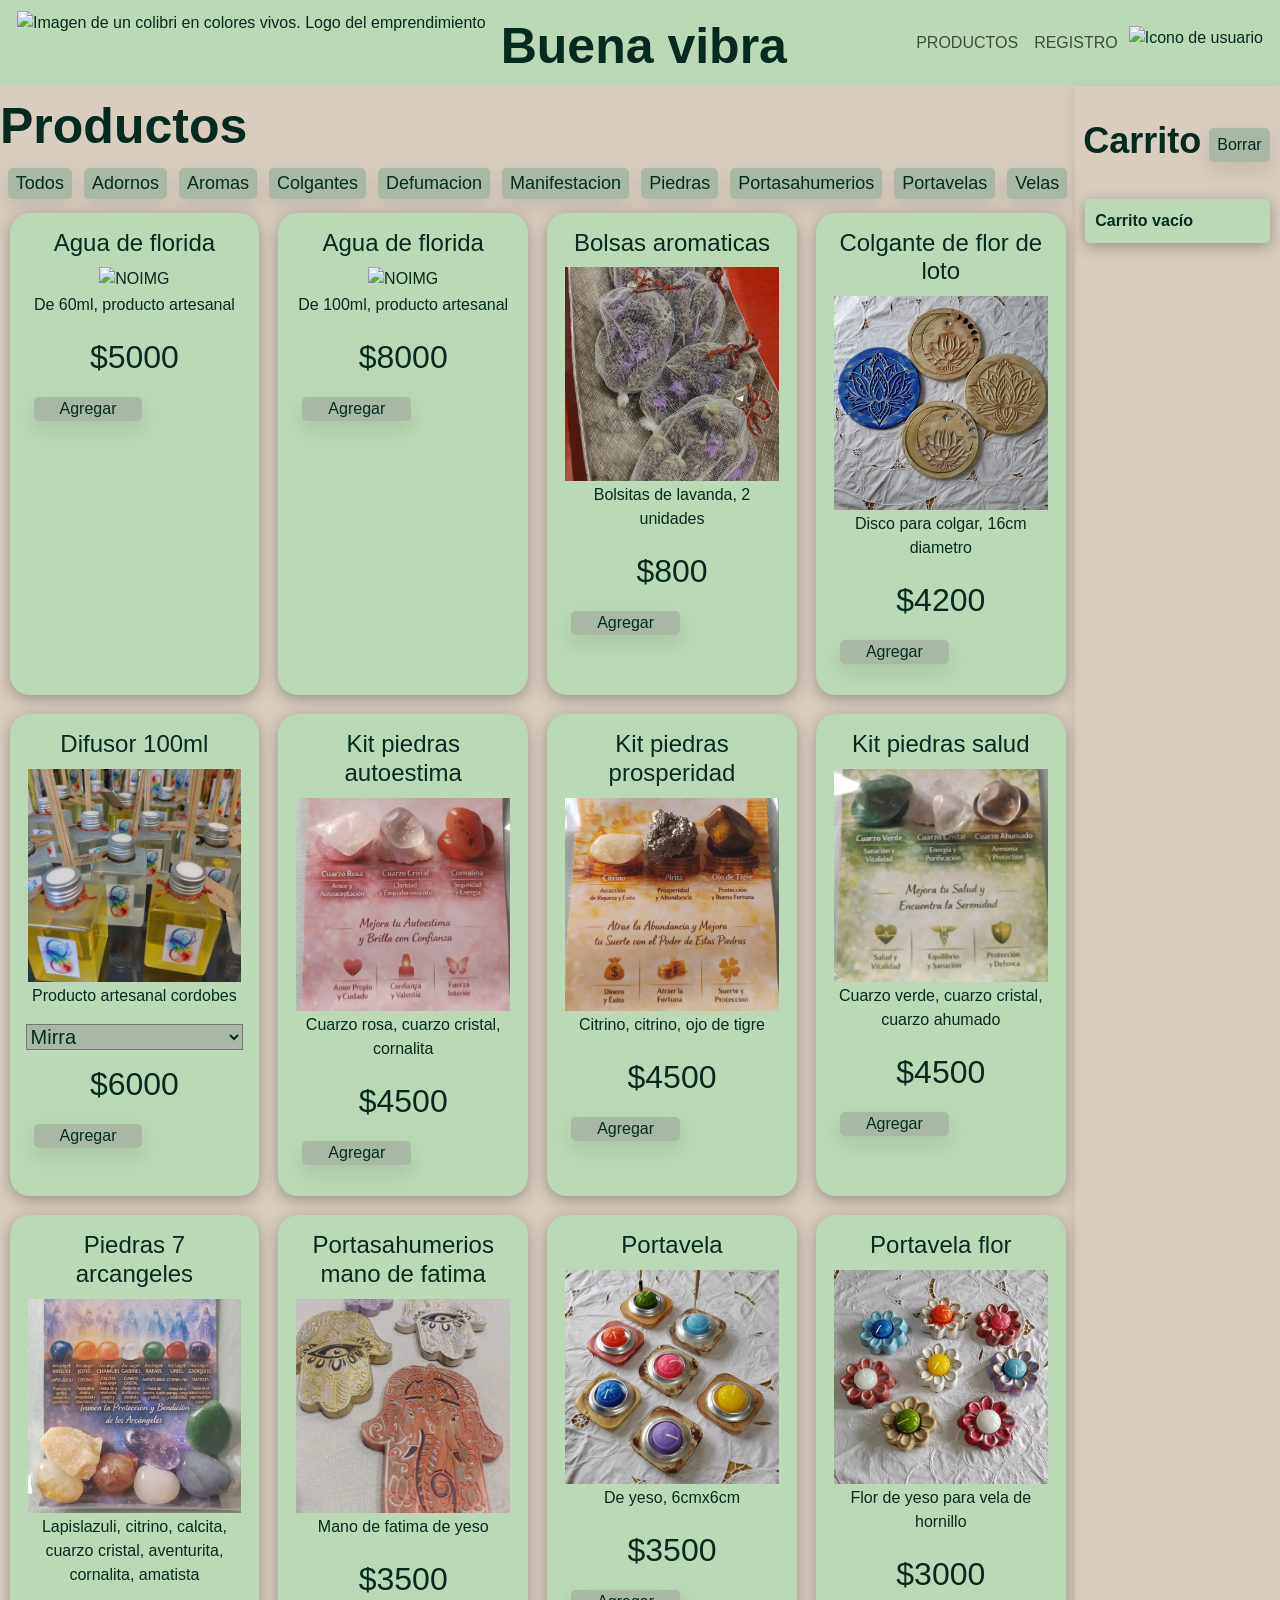
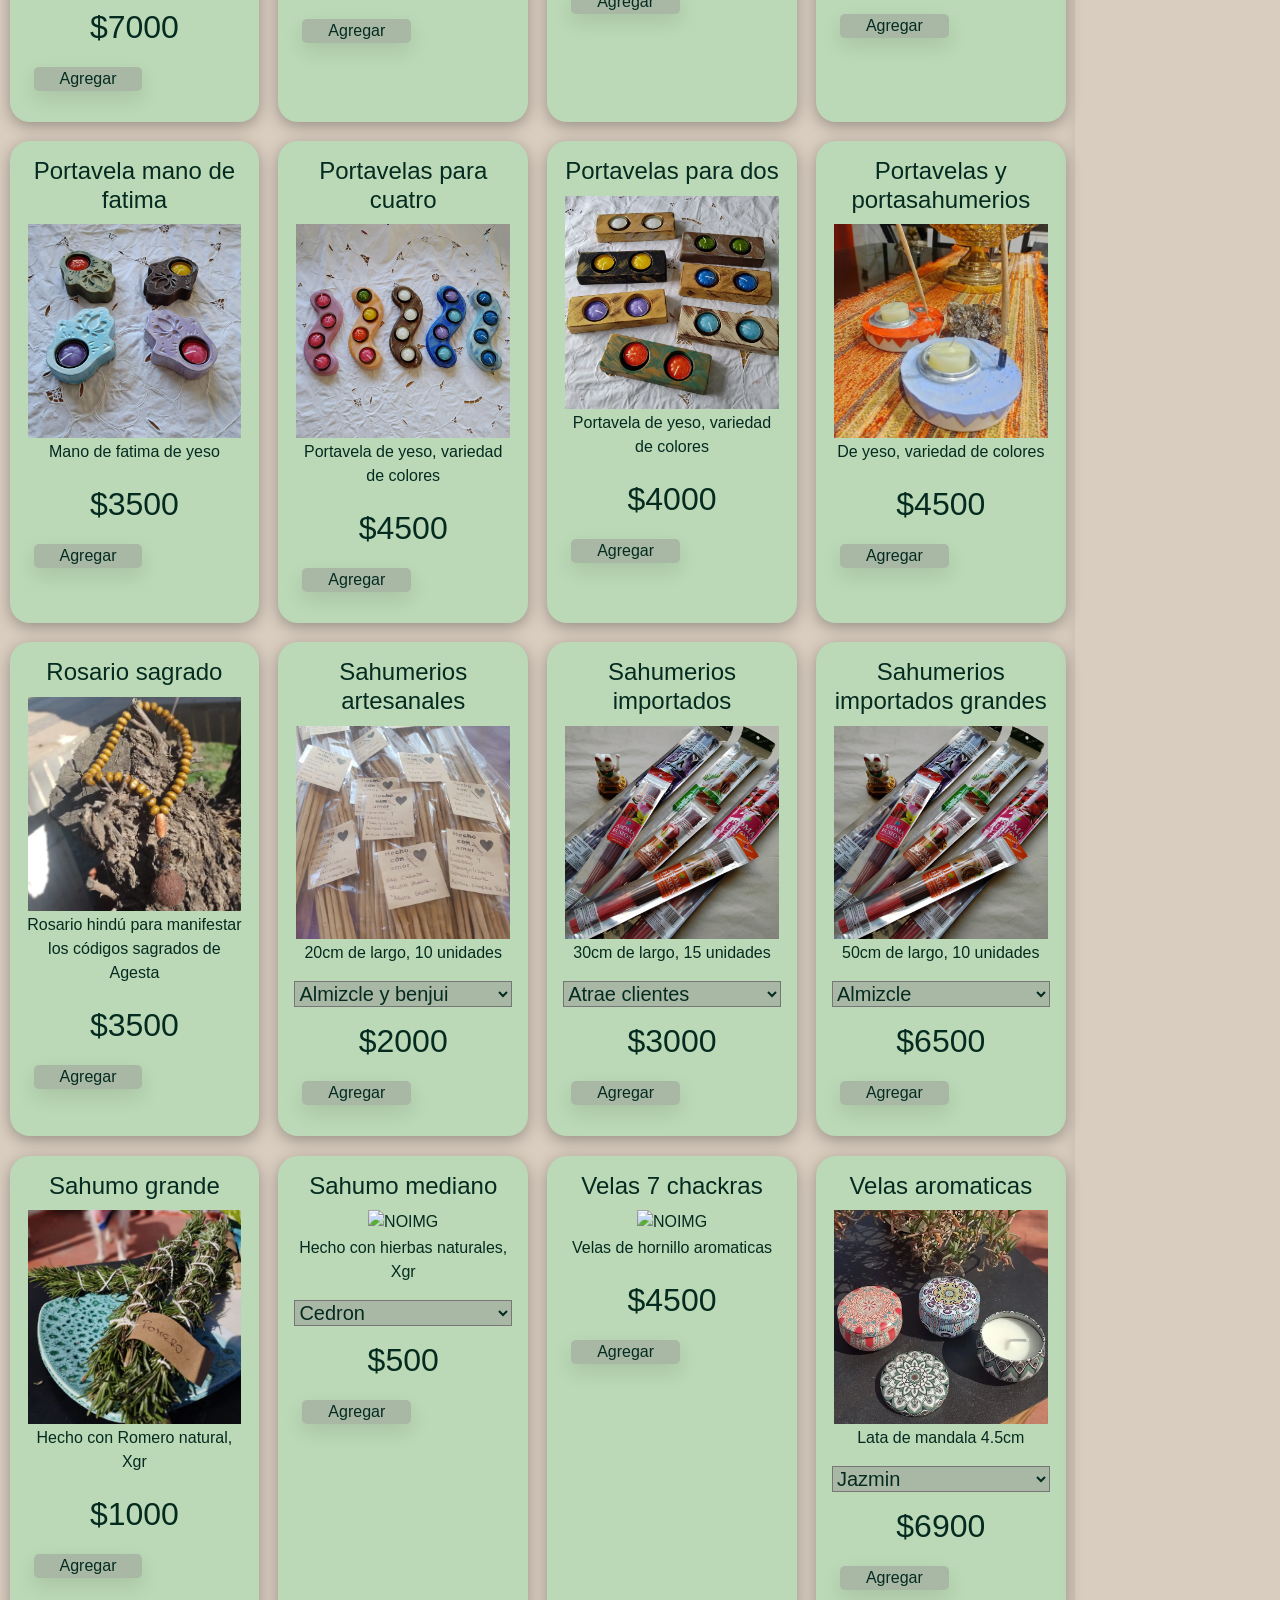
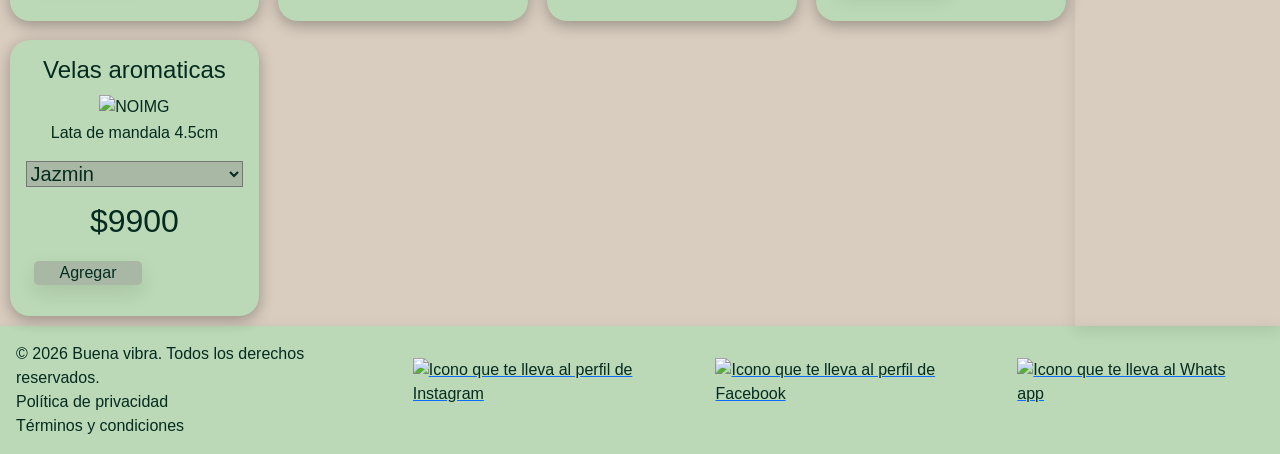
==== commit cf490673: "Agrego categoria piedras. Saco los otros HTML" ====
--- a/pages/productos.html
+++ b/pages/productos.html
@@ -18,7 +18,7 @@
         <!-- Inclusion del archivo js -->
         <script src="../js/main.js" defer></script>
         <!-- Titulo de la pestaña -->
-        <title>Productos - Buena vibra</title>
+        <title>Buena vibra</title>
     </head>
 
     <body>
@@ -39,13 +39,10 @@
                         <div class="collapse navbar-collapse" id="navbar">
                             <ul class="navbar-nav me-auto mb-2 mb-lg-0">
                                 <li class="nav-item">
-                                    <a class="nav-link active" aria-current="page" href="../index.html">INICIO</a>
+                                    <a class="nav-link" id="boton-productos">PRODUCTOS</a>
                                 </li>
                                 <li class="nav-item">
-                                    <a class="nav-link" href="productos.html">PRODUCTOS</a>
-                                </li>
-                                <li class="nav-item">
-                                    <a class="nav-link" href="contact.html">CONTACTO</a>
+                                    <a class="nav-link" id="boton-registro">REGISTRO</a>
                                 </li>
                                 <li class="nav-item">
                                     <img src="../img/logo_usuario.png" alt="Icono de usuario"  class="login-icon">
--- a/css/estilos.css
+++ b/css/estilos.css
@@ -31,7 +31,7 @@
 
 .card, .main-productos .section-product .section-cardproduct article {
   justify-items: center;
-  align-items: center;
+  text-align: center;
   margin: 0.6rem;
   padding: 1rem;
   background-color: #bbd9b6;
@@ -117,6 +117,7 @@
   display: flex;
   justify-content: space-between;
   align-items: center;
+  box-shadow: 0 4px 15px rgba(0, 0, 0, 0.1);
 }
 footer div {
   padding: 1rem;
@@ -139,97 +140,12 @@
   scale: 1.1;
 }
 
-.main-inicio {
-  background-color: #D9CDBF;
-}
-.main-inicio .section-bienvenida {
-  display: block;
-  justify-items: center;
-}
-.main-inicio .section-bienvenida .bienvenida {
-  padding-top: 10px;
-}
-.main-inicio .section-bienvenida .image-portada {
-  width: auto;
-  height: 660px;
-  padding: 5px;
-  display: block;
-  justify-items: center;
-}
-.main-inicio .section-bienvenida .boton-iniciosesion {
-  display: block;
-  justify-content: center;
-  width: 20%;
-  margin: 5px;
-  background-color: #A8B8A5;
-  border: none;
-  border-radius: 5px;
-  box-shadow: 0 8px 20px rgba(0, 0, 0, 0.1);
-  transition: transform 0.4s ease;
-  display: block;
-}
-.main-inicio .section-bienvenida .boton-iniciosesion:hover {
-  transform: scale(1.02);
-}
-.main-inicio .productos-destacados .link {
-  text-decoration: none;
-}
-.main-inicio .productos-destacados .header-PD {
-  display: flex;
-  align-items: center;
-  gap: 10px;
-  margin: 10px;
-  font-size: 36px;
-}
-.main-inicio .productos-destacados .contenido-PD {
-  display: flex;
-  gap: 10px;
-  margin: 10px;
-}
-.main-inicio .productos-destacados .contenido-PD .index-producto {
-  width: auto;
-  height: 440px;
-  padding: 2px;
-}
-.main-inicio .productos-destacados .contenido-PD article {
-  justify-items: center;
-}
-.main-inicio .productos-destacados .contenido-PD article:hover {
-  transform: scale(1.02);
-}
-.main-inicio .publicaciones-recientes .link {
-  text-decoration: none;
-}
-.main-inicio .publicaciones-recientes .header-PR {
-  font-size: 36px;
-  display: flex;
-  align-items: center;
-  gap: 5px;
-  margin: 10px;
-}
-.main-inicio .publicaciones-recientes .contenido-PR {
-  display: flex;
-  gap: 10px;
-  padding: 10px;
-}
-.main-inicio .publicaciones-recientes .contenido-PR .index-posteo {
-  width: auto;
-  height: 260px;
-  padding: 2px;
-  object-fit: cover;
-}
-.main-inicio .publicaciones-recientes .contenido-PR article {
-  justify-items: center;
-}
-.main-inicio .publicaciones-recientes .contenido-PR article:hover {
-  transform: scale(1.02);
-}
-
 .main-productos {
   background-color: #D9CDBF;
   display: grid;
   grid-template-columns: 84% 16%;
   grid-template-rows: 1;
+  min-height: 100vh; /* mínimo toda la pantalla */
 }
 .main-productos .section-product {
   grid-column: 1;
@@ -243,22 +159,33 @@
   display: block;
   justify-content: center;
   width: auto;
-  margin: 15px 8px;
+  margin: 4px 6px;
   background-color: #A8B8A5;
   border: none;
   border-radius: 5px;
   box-shadow: 0 8px 20px rgba(0, 0, 0, 0.1);
   transition: transform 0.4s ease;
-  padding: 2px 10px;
-  font-size: 22px;
+  padding: 2px 8px;
+  font-size: 18px;
 }
 .main-productos .section-product .section-categorias .boton-categoria:hover {
   transform: scale(1.05);
+}
+.main-productos .section-product .section-categorias .boton-categoria.activo {
+  background-color: #A38A75;
+  font-weight: bold;
 }
 .main-productos .section-product .section-cardproduct {
   display: grid;
   grid-template-columns: repeat(4, 1fr);
   grid-template-rows: auto;
+}
+.main-productos .section-product .section-cardproduct .mensaje-noProductos {
+  grid-column: 1/-1;
+  margin-top: 40vh;
+  justify-self: center;
+  align-items: center;
+  font-size: 25px;
 }
 .main-productos .section-product .section-cardproduct article .imagen-producto {
   width: 100%;
@@ -347,73 +274,7 @@
   transform: translateY(-2px);
 }
 
-.main-contacto {
-  background-color: #D9CDBF;
-  height: 100%;
-}
-.main-contacto .section-contact {
-  padding: 1rem;
-}
-.main-contacto form {
-  display: grid;
-  grid-template-columns: 10% 10% 60% 30%;
-  grid-template-rows: auto;
-  margin: 1rem 2rem;
-  gap: 1rem;
-}
-.main-contacto form .lb-nombre {
-  grid-area: 1/2/2/3;
-}
-.main-contacto form .inp-nombre {
-  grid-area: 1/3/2/4;
-}
-.main-contacto form .lb-email {
-  grid-area: 2/2/3/3;
-}
-.main-contacto form .inp-email {
-  grid-area: 2/3/3/4;
-}
-.main-contacto form .lb-motivo {
-  grid-area: 3/2/4/3;
-}
-.main-contacto form .inp-motivo {
-  grid-area: 3/3/4/4;
-}
-.main-contacto form .lb-consulta {
-  grid-area: 4/2/5/3;
-}
-.main-contacto form .inp-consulta {
-  grid-area: 4/3/5/4;
-}
-.main-contacto form textarea {
-  width: auto;
-  height: 6rem;
-}
-.main-contacto form .inp-checkbox {
-  grid-area: 5/3/6/4;
-}
-.main-contacto form .boton-enviar {
-  grid-area: 6/3/7/4;
-  display: block;
-  justify-content: center;
-  width: 50%;
-  margin: 5px;
-  background-color: #A8B8A5;
-  border: none;
-  border-radius: 5px;
-  box-shadow: 0 8px 20px rgba(0, 0, 0, 0.1);
-  transition: transform 0.4s ease;
-}
-.main-contacto .section-mapa {
-  padding: 1rem;
-}
-.main-contacto .section-mapa .mapa {
-  width: 800px;
-  height: 400px;
-  padding: 5px 10px;
-}
-
-@media (max-width: 1024px) and (min-width: 600px) {
+@media (max-width: 1050px) and (min-width: 600px) {
   .main-inicio .contenido-PD article .index-producto {
     object-fit: cover;
     max-width: 100%;
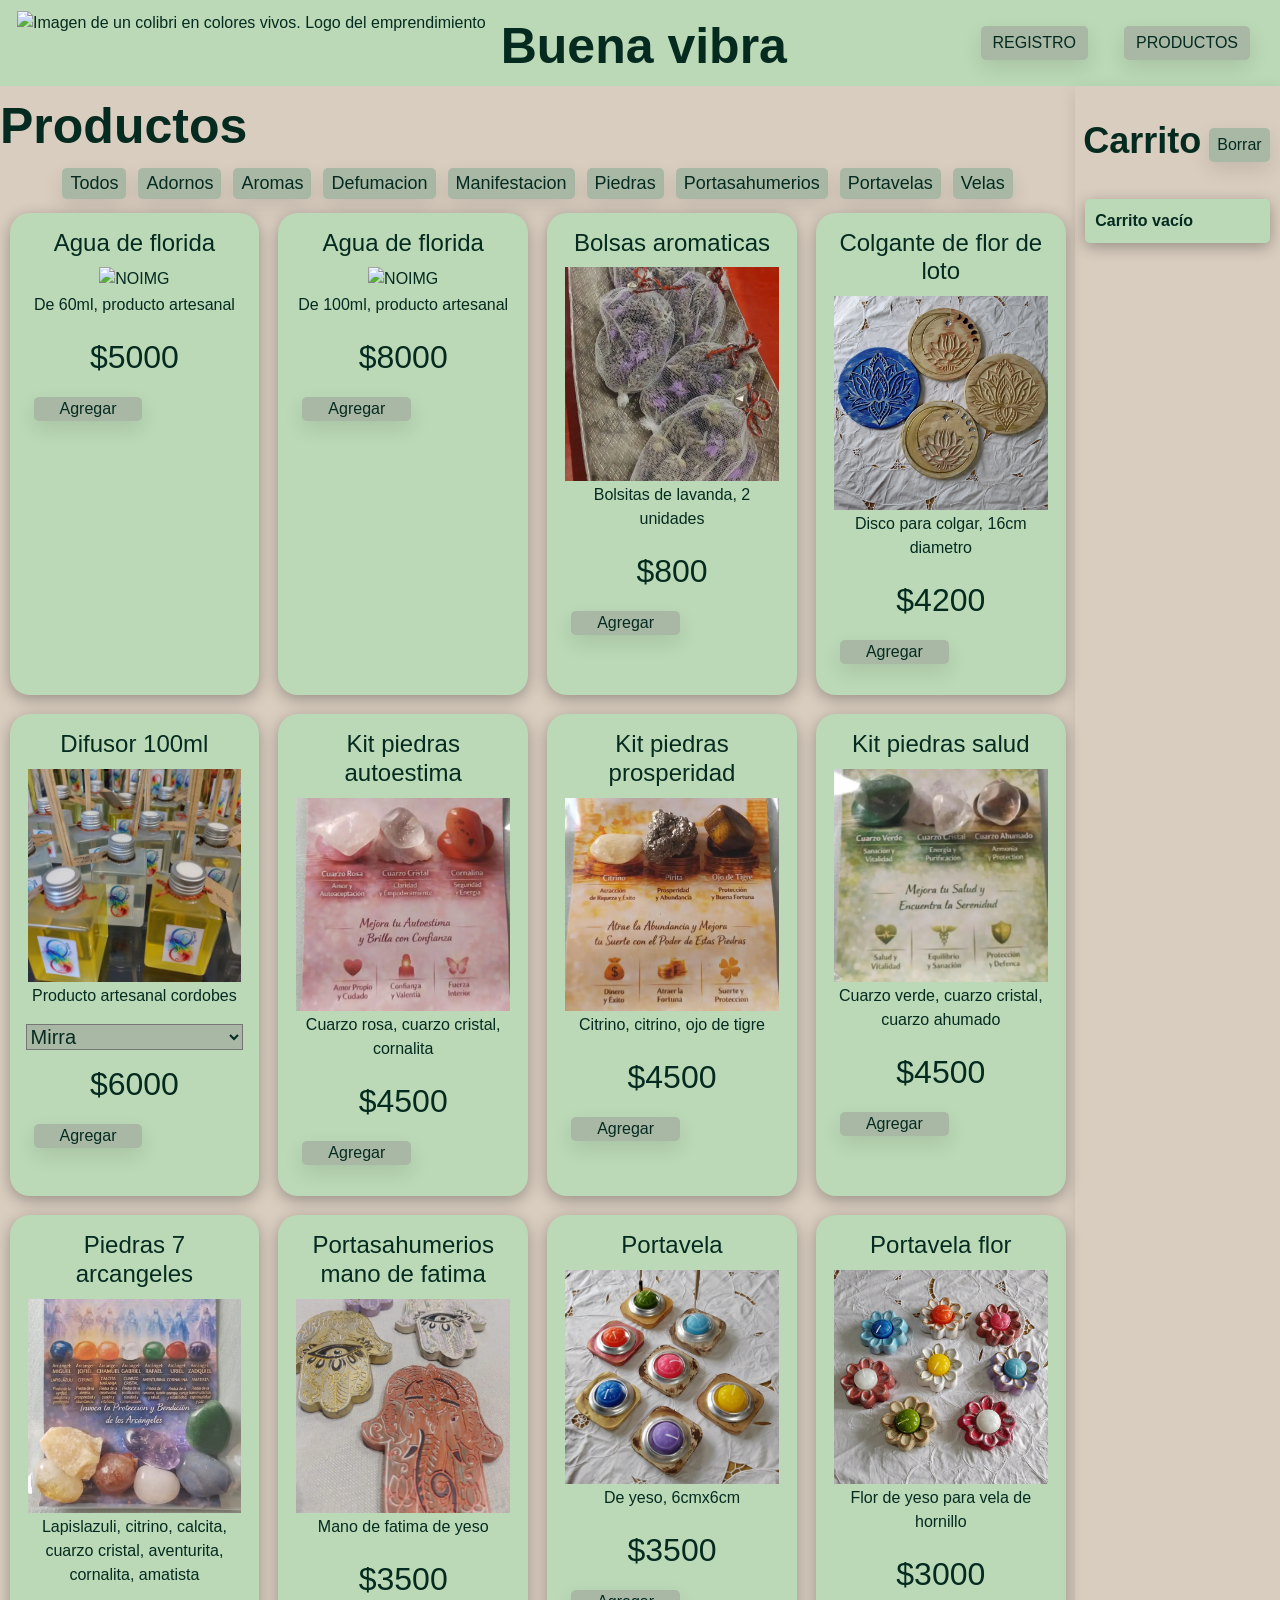
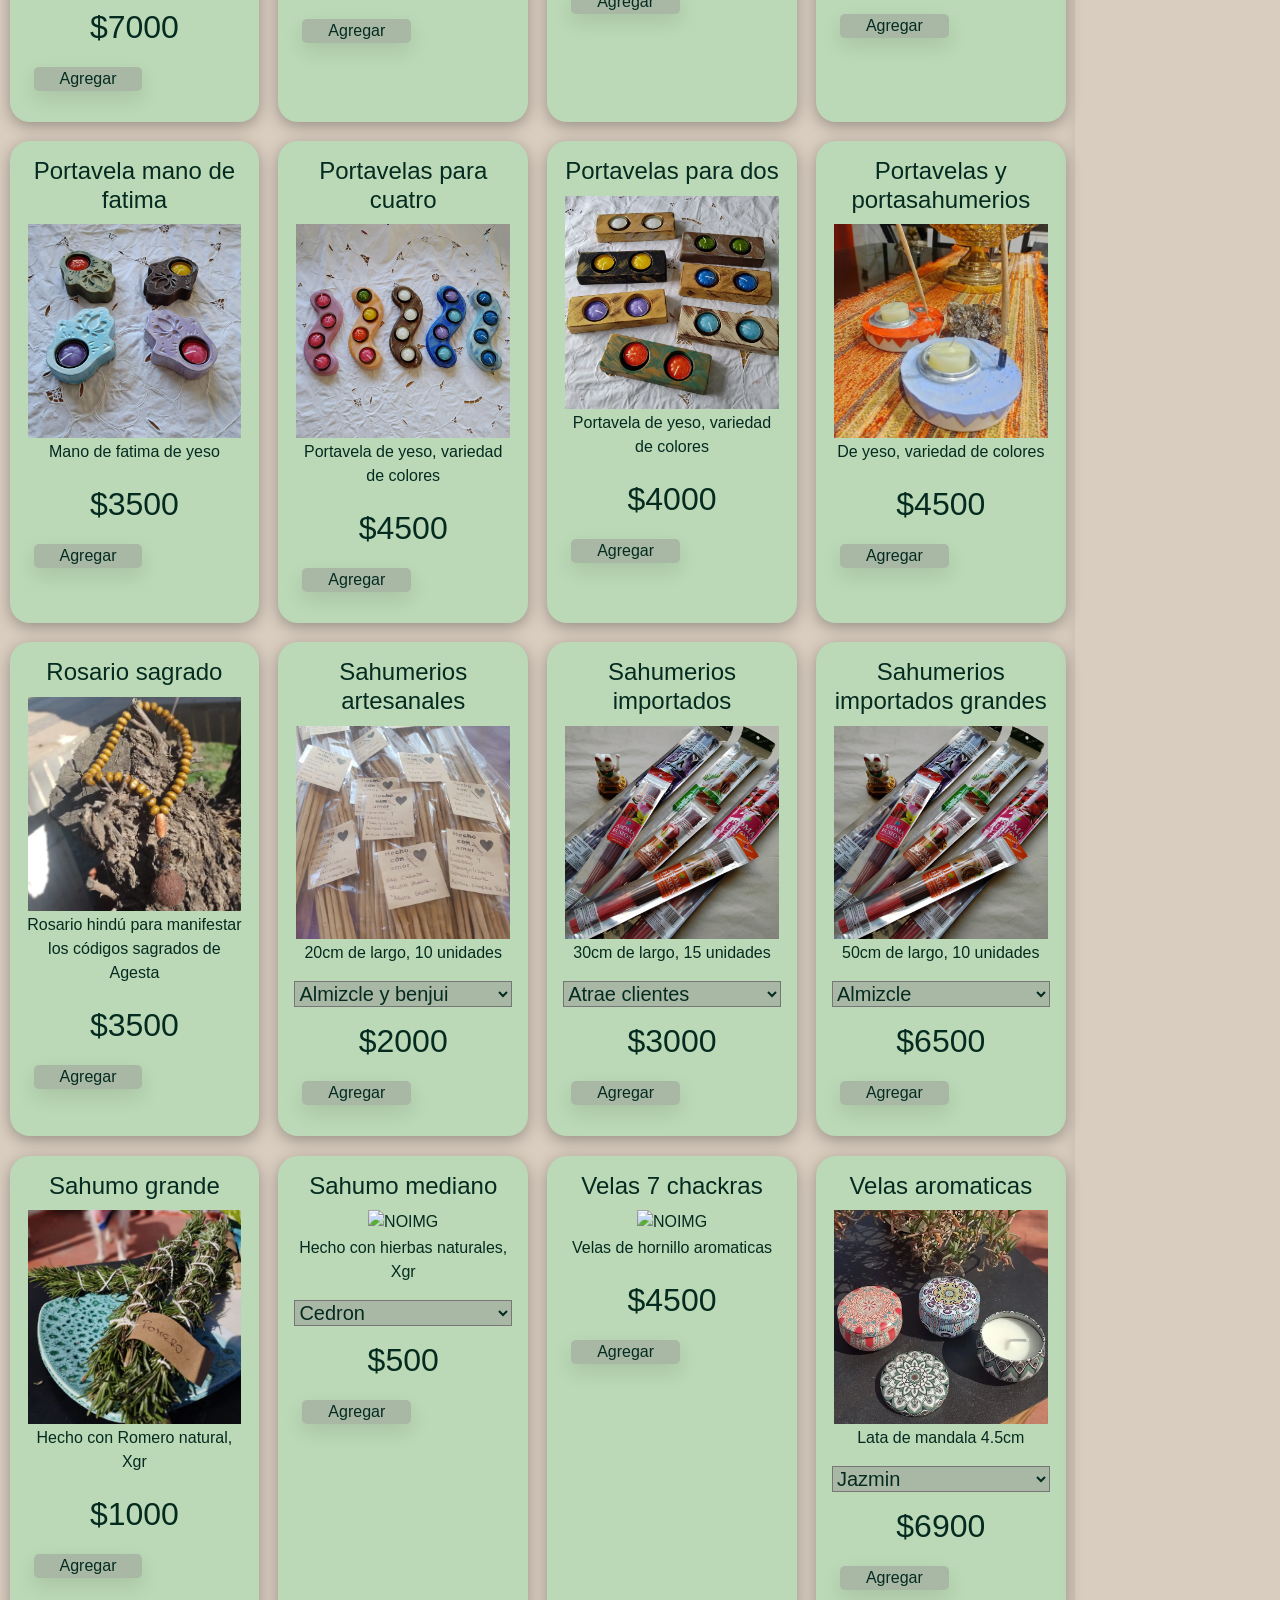
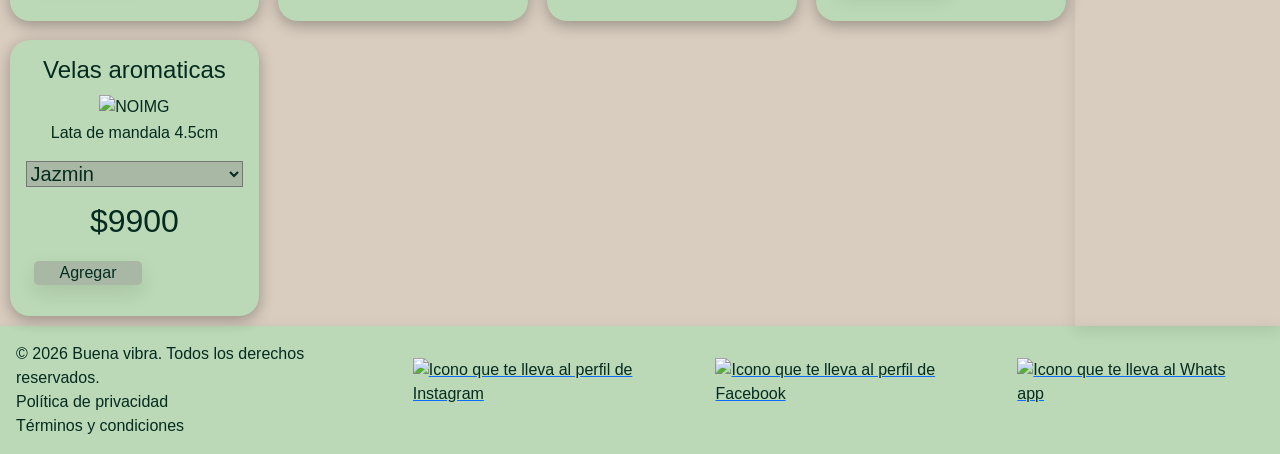
==== commit 17156483: "Sume el boton productos, registro esta pendiente" ====
--- a/pages/productos.html
+++ b/pages/productos.html
@@ -27,31 +27,12 @@
             <!-- Lado izquierdo: logo+titulo -->
             <div class="header-titulo">
                 <img src="../img/logo_colibri.webp" alt="Imagen de un colibri en colores vivos. Logo del emprendimiento" class="logo-colibri">
-                <a href="../index.html" class="titulo"><strong>Buena vibra</strong></a>
+                <a class="titulo"><strong>Buena vibra</strong></a>
             </div>
-            <!-- Lado derecho: Navbar desplegable (boostrap) +LogIn-->
+            <!-- Lado derecho: Navbar desplegable-->
             <div class="header-pages">
-                <nav class="navbar navbar-expand-lg">
-                    <div class="container-fluid">
-                            <button class="navbar-toggler" type="button" data-bs-toggle="collapse" data-bs-target="#navbar" aria-controls="navbart" aria-expanded="false" aria-label="Toggle navigation">
-                            <span class="navbar-toggler-icon"></span>
-                            </button>
-                        <div class="collapse navbar-collapse" id="navbar">
-                            <ul class="navbar-nav me-auto mb-2 mb-lg-0">
-                                <li class="nav-item">
-                                    <a class="nav-link" id="boton-productos">PRODUCTOS</a>
-                                </li>
-                                <li class="nav-item">
-                                    <a class="nav-link" id="boton-registro">REGISTRO</a>
-                                </li>
-                                <li class="nav-item">
-                                    <img src="../img/logo_usuario.png" alt="Icono de usuario"  class="login-icon">
-                                </li>
-                            </ul>
-                        </div>
-                    </div>
-                </nav>
-                
+                <button class="boton-registro">REGISTRO</button>
+                <button class="boton-productos">PRODUCTOS</button>
             </div>
         </header>
         <main class="main-productos">
--- a/css/estilos.css
+++ b/css/estilos.css
@@ -103,12 +103,46 @@
   text-decoration: none;
   padding-top: 7px;
 }
-header .login-icon {
+
+.header-pages {
+  display: flex;
+}
+.header-pages .boton-registro {
+  display: block;
+  justify-content: center;
+  width: 50%;
+  margin: 15px 8px;
+  background-color: #A8B8A5;
+  border: none;
+  border-radius: 5px;
+  box-shadow: 0 8px 20px rgba(0, 0, 0, 0.1);
+  transition: transform 0.4s ease;
+  padding: 5px 12px;
+}
+.header-pages .boton-registro:hover {
+  transform: scale(1.05);
+}
+.header-pages .boton-productos {
+  display: block;
+  justify-content: center;
+  width: 50%;
+  margin: 15px 28px;
+  background-color: #A8B8A5;
+  border: none;
+  border-radius: 5px;
+  box-shadow: 0 8px 20px rgba(0, 0, 0, 0.1);
+  transition: transform 0.4s ease;
+  padding: 5px 12px;
+}
+.header-pages .boton-productos:hover {
+  transform: scale(1.05);
+}
+.header-pages .login-icon {
   width: 35px;
   height: 35px;
   padding: 3px;
 }
-header .nav-link:hover {
+.header-pages .nav-link:hover {
   text-decoration: underline;
 }
 
